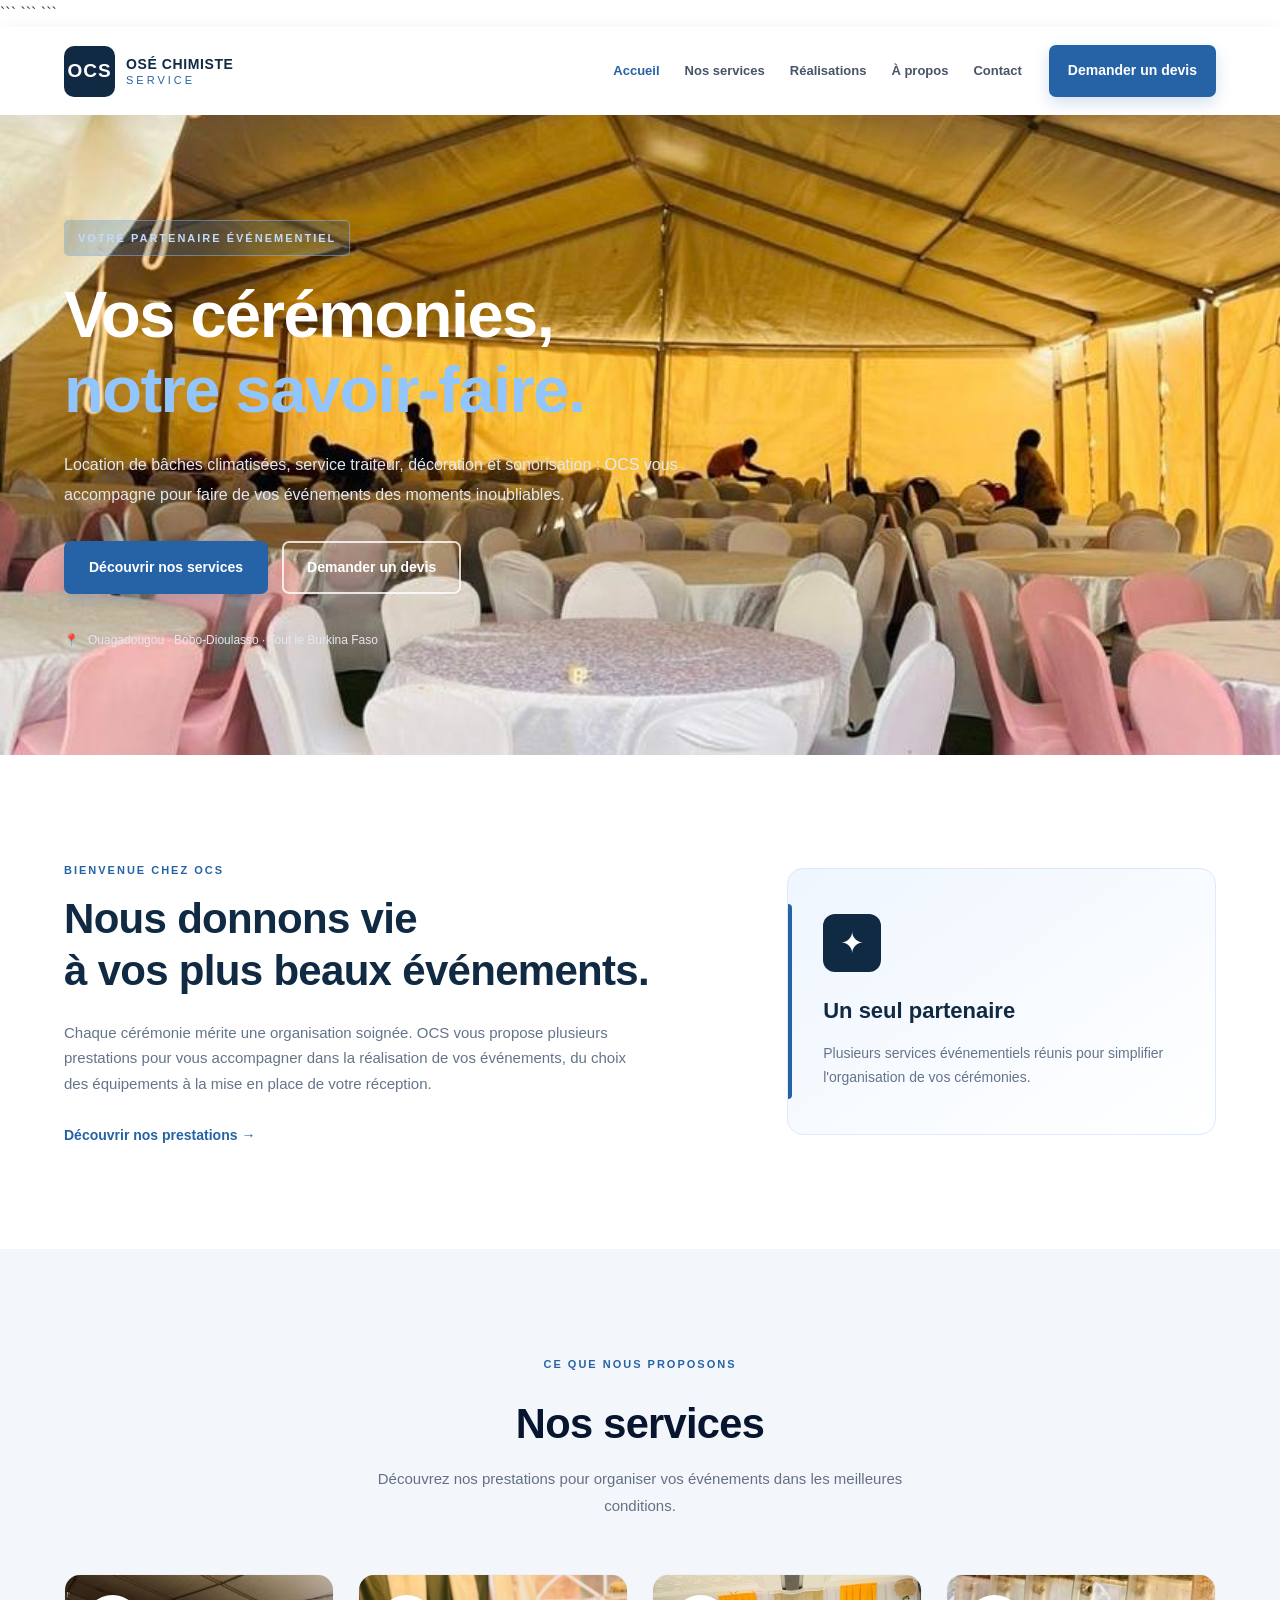
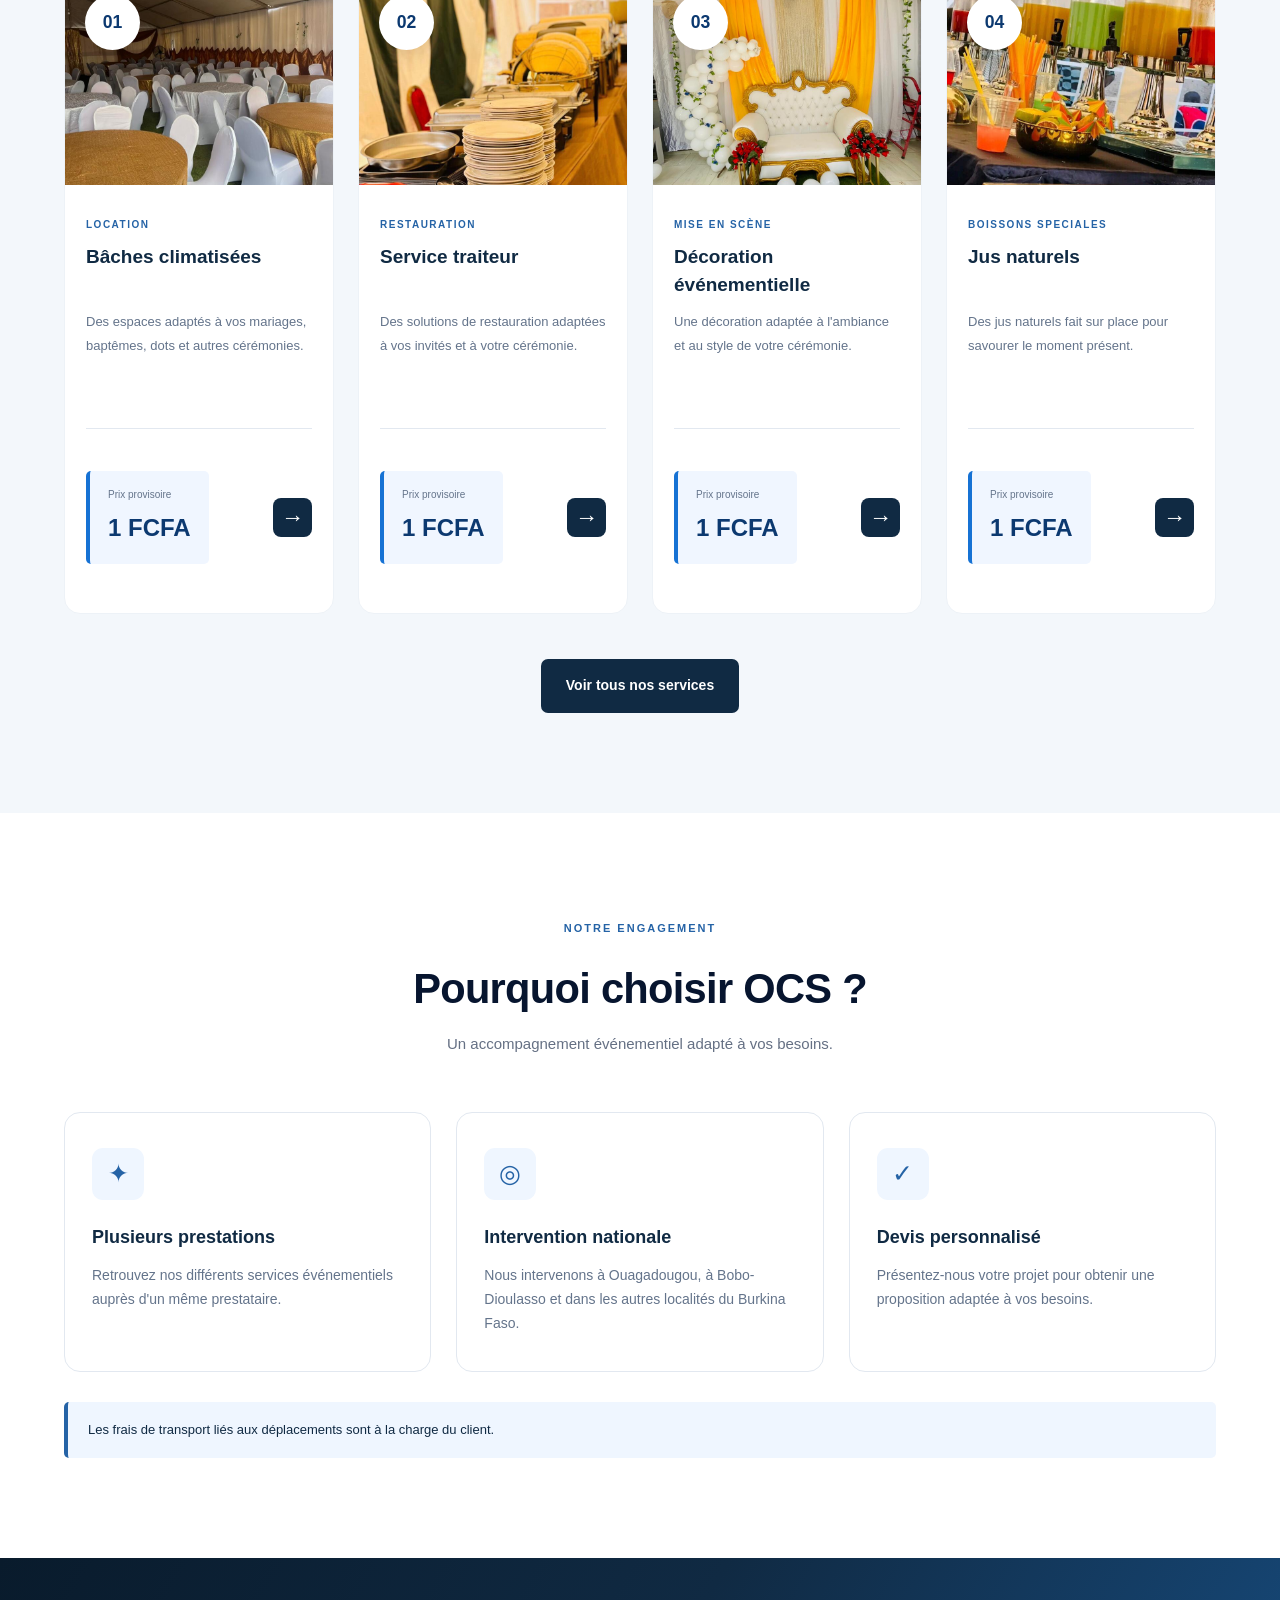
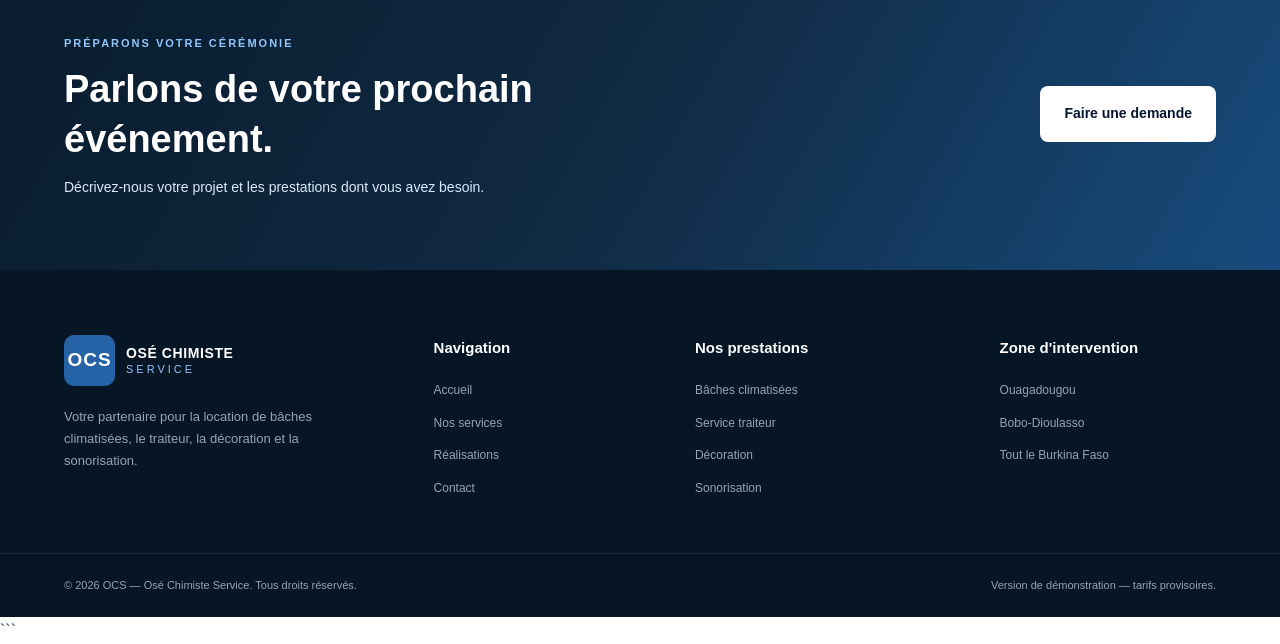
==== index.html @ c0b8d578 "Add files via upload" ====
<!DOCTYPE html>

<html lang="fr">
<head>
    <meta charset="UTF-8">
    <meta name="viewport" content="width=device-width, initial-scale=1.0">

```
<title>OCS | Osé Chimiste Service</title>

<meta name="description" content="OCS vous accompagne dans l'organisation de vos cérémonies : bâches climatisées, traiteur, décoration et sonorisation partout au Burkina Faso.">

<link rel="stylesheet" href="style.css">
```

</head>

<body>

```
<!-- EN-TÊTE DU SITE -->
<header class="header">

    <div class="container navbar">

        <a href="index.html" class="logo">
            <span class="logo-icon">OCS</span>

            <span class="logo-text">
                <strong>OSÉ CHIMISTE</strong>
                <small>SERVICE</small>
            </span>
        </a>

        <button class="menu-toggle"
                id="menu-toggle"
                aria-label="Ouvrir le menu"
                aria-expanded="false">
            ☰
        </button>

        <nav class="navigation" id="navigation">
            <a href="index.html" class="active">Accueil</a>
            <a href="services.html">Nos services</a>
            <a href="realisations.html">Réalisations</a>
            <a href="#apropos">À propos</a>
            <a href="contact.html">Contact</a>

            <a href="contact.html" class="btn btn-primary nav-cta">
                Demander un devis
            </a>
        </nav>

    </div>

</header>


<!-- BANNIÈRE PRINCIPALE -->
<main>

    <section class="hero">

        <div class="hero-overlay"></div>

        <div class="container hero-content">

            <span class="hero-badge">
                VOTRE PARTENAIRE ÉVÉNEMENTIEL
            </span>

            <h1>
                Vos cérémonies,<br>
                <span>notre savoir-faire.</span>
            </h1>

            <p>
                Location de bâches climatisées, service traiteur,
                décoration et sonorisation : OCS vous accompagne
                pour faire de vos événements des moments inoubliables.
            </p>

            <div class="hero-buttons">

                <a href="services.html" class="btn btn-primary">
                    Découvrir nos services
                </a>

                <a href="contact.html" class="btn btn-outline">
                    Demander un devis
                </a>

            </div>

            <div class="hero-location">
                <span>📍</span>
                Ouagadougou · Bobo-Dioulasso · Tout le Burkina Faso
            </div>

        </div>

    </section>


    <!-- PRÉSENTATION RAPIDE -->
    <section class="intro section-padding">

        <div class="container intro-grid">

            <div class="intro-text">

                <span class="section-label">BIENVENUE CHEZ OCS</span>

                <h2>
                    Nous donnons vie<br>
                    à vos plus beaux événements.
                </h2>

                <p>
                    Chaque cérémonie mérite une organisation soignée.
                    OCS vous propose plusieurs prestations pour vous
                    accompagner dans la réalisation de vos événements,
                    du choix des équipements à la mise en place de
                    votre réception.
                </p>

                <a href="#services" class="text-link">
                    Découvrir nos prestations →
                </a>

            </div>

            <div class="intro-card">

                <div class="intro-card-icon">✦</div>

                <h3>Un seul partenaire</h3>

                <p>
                    Plusieurs services événementiels réunis pour
                    simplifier l'organisation de vos cérémonies.
                </p>

            </div>

        </div>

    </section>


    <!-- NOS SERVICES -->
    <section class="services section-padding" id="services">

        <div class="container">

            <div class="section-heading">

                <span class="section-label">CE QUE NOUS PROPOSONS</span>

                <h2>Nos services</h2>

                <p>
                    Découvrez nos prestations pour organiser
                    vos événements dans les meilleures conditions.
                </p>

            </div>


            <div class="services-grid">


                <!-- SERVICE 1 -->
                <article class="service-card">

                    <div class="service-image tent-image">
                        <span class="service-number">01</span>
                    </div>

                    <div class="service-content">

                        <span class="service-category">
                            LOCATION
                        </span>

                        <h3>Bâches climatisées</h3>

                        <p>
                            Des espaces adaptés à vos mariages,
                            baptêmes, dots et autres cérémonies.
                        </p>

                        <div class="service-bottom">

                            <div class="service-price">
                                <small>Prix provisoire</small>
                                <strong>1 FCFA</strong>
                            </div>

                            <a href="contact.html?service=baches"
                               class="service-link"
                               aria-label="Demander un devis pour les bâches">
                                →
                            </a>

                        </div>

                    </div>

                </article>


                <!-- SERVICE 2 -->
                <article class="service-card">

                    <div class="service-image catering-image">
                        <span class="service-number">02</span>
                    </div>

                    <div class="service-content">

                        <span class="service-category">
                            RESTAURATION
                        </span>

                        <h3>Service traiteur</h3>

                        <p>
                            Des solutions de restauration adaptées
                            à vos invités et à votre cérémonie.
                        </p>

                        <div class="service-bottom">

                            <div class="service-price">
                                <small>Prix provisoire</small>
                                <strong>1 FCFA</strong>
                            </div>

                            <a href="contact.html?service=traiteur"
                               class="service-link"
                               aria-label="Demander un devis pour le traiteur">
                                →
                            </a>

                        </div>

                    </div>

                </article>


                <!-- SERVICE 3 -->
                <article class="service-card">

                    <div class="service-image decoration-image">
                        <span class="service-number">03</span>
                    </div>

                    <div class="service-content">

                        <span class="service-category">
                            MISE EN SCÈNE
                        </span>

                        <h3>Décoration événementielle</h3>

                        <p>
                            Une décoration adaptée à l'ambiance
                            et au style de votre cérémonie.
                        </p>

                        <div class="service-bottom">

                            <div class="service-price">
                                <small>Prix provisoire</small>
                                <strong>1 FCFA</strong>
                            </div>

                            <a href="contact.html?service=decoration"
                               class="service-link"
                               aria-label="Demander un devis pour la décoration">
                                →
                            </a>

                        </div>

                    </div>

                </article>


                <!-- SERVICE 4 -->
                <article class="service-card">

                    <div class="service-image sound-image">
                        <span class="service-number">04</span>
                    </div>

                    <div class="service-content">

                        <span class="service-category">
                            BOISSONS SPECIALES
                        </span>

                        <h3>Jus naturels</h3>

                        <p>
                            Des jus naturels fait sur place pour savourer le moment présent.
                         
						 </p>

                        <div class="service-bottom">

                            <div class="service-price">
                                <small>Prix provisoire</small>
                                <strong>1 FCFA</strong>
                            </div>

                            <a href="contact.html?service=sonorisation"
                               class="service-link"
                               aria-label="Demander un devis pour la sonorisation">
                                →
                            </a>

                        </div>

                    </div>

                </article>

            </div>


            <div class="services-footer">

                <a href="services.html" class="btn btn-dark">
                    Voir tous nos services
                </a>

            </div>

        </div>

    </section>


    <!-- POURQUOI CHOISIR OCS -->
    <section class="advantages section-padding" id="apropos">

        <div class="container">

            <div class="section-heading">

                <span class="section-label">NOTRE ENGAGEMENT</span>

                <h2>Pourquoi choisir OCS ?</h2>

                <p>
                    Un accompagnement événementiel adapté à vos besoins.
                </p>

            </div>


            <div class="advantages-grid">

                <article class="advantage-card">

                    <div class="advantage-icon">✦</div>

                    <h3>Plusieurs prestations</h3>

                    <p>
                        Retrouvez nos différents services
                        événementiels auprès d'un même prestataire.
                    </p>

                </article>


                <article class="advantage-card">

                    <div class="advantage-icon">◎</div>

                    <h3>Intervention nationale</h3>

                    <p>
                        Nous intervenons à Ouagadougou,
                        à Bobo-Dioulasso et dans les autres
                        localités du Burkina Faso.
                    </p>

                </article>


                <article class="advantage-card">

                    <div class="advantage-icon">✓</div>

                    <h3>Devis personnalisé</h3>

                    <p>
                        Présentez-nous votre projet pour obtenir
                        une proposition adaptée à vos besoins.
                    </p>

                </article>

            </div>

            <p class="transport-notice">
                Les frais de transport liés aux déplacements
                sont à la charge du client.
            </p>

        </div>

    </section>


    <!-- APPEL À L'ACTION -->
    <section class="cta-section">

        <div class="container cta-content">

            <div>

                <span class="section-label">
                    PRÉPARONS VOTRE CÉRÉMONIE
                </span>

                <h2>Parlons de votre prochain événement.</h2>

                <p>
                    Décrivez-nous votre projet et les prestations
                    dont vous avez besoin.
                </p>

            </div>

            <a href="contact.html" class="btn btn-light">
                Faire une demande
            </a>

        </div>

    </section>

</main>


<!-- PIED DE PAGE -->
<footer class="footer">

    <div class="container footer-grid">

        <div class="footer-brand">

            <a href="index.html" class="logo footer-logo">

                <span class="logo-icon">OCS</span>

                <span class="logo-text">
                    <strong>OSÉ CHIMISTE</strong>
                    <small>SERVICE</small>
                </span>

            </a>

            <p>
                Votre partenaire pour la location de bâches
                climatisées, le traiteur, la décoration
                et la sonorisation.
            </p>

        </div>


        <div class="footer-column">

            <h3>Navigation</h3>

            <a href="index.html">Accueil</a>
            <a href="services.html">Nos services</a>
            <a href="realisations.html">Réalisations</a>
            <a href="contact.html">Contact</a>

        </div>


        <div class="footer-column">

            <h3>Nos prestations</h3>

            <a href="contact.html?service=baches">
                Bâches climatisées
            </a>

            <a href="contact.html?service=traiteur">
                Service traiteur
            </a>

            <a href="contact.html?service=decoration">
                Décoration
            </a>

            <a href="contact.html?service=sonorisation">
                Sonorisation
            </a>

        </div>


        <div class="footer-column">

            <h3>Zone d'intervention</h3>

            <p>Ouagadougou</p>
            <p>Bobo-Dioulasso</p>
            <p>Tout le Burkina Faso</p>

        </div>

    </div>


    <div class="footer-bottom">

        <div class="container">

            <p>
                © <span id="current-year">2026</span>
                OCS — Osé Chimiste Service.
                Tous droits réservés.
            </p>

            <p class="demo-notice">
                Version de démonstration — tarifs provisoires.
            </p>

        </div>

    </div>

</footer>


<script src="script.js"></script>
```

</body>
</html>
---- style.css ----
/* =========================================
OCS - OSÉ CHIMISTE SERVICE
Feuille de style principale
========================================= */

/* 1. VARIABLES ET RÉGLAGES GÉNÉRAUX */

:root {
--primary: #102a43;
--primary-dark: #091b2c;
--secondary: #2563a6;
--accent: #60a5fa;
--light: #f3f7fb;
--white: #ffffff;
--text: #334155;
--muted: #64748b;
--border: #e2e8f0;

```
--shadow: 0 10px 30px rgba(15, 42, 67, 0.08);
--shadow-hover: 0 18px 40px rgba(15, 42, 67, 0.15);

--radius: 16px;
--transition: 0.3s ease;
```

}

* {
  margin: 0;
  padding: 0;
  box-sizing: border-box;
  }

html {
scroll-behavior: smooth;
scroll-padding-top: 100px;
}

body {
font-family: Arial, Helvetica, sans-serif;
color: var(--text);
background-color: var(--white);
line-height: 1.7;
overflow-x: hidden;
}

img {
max-width: 100%;
display: block;
}

a {
text-decoration: none;
color: inherit;
}

button,
input,
textarea,
select {
font: inherit;
}

button,
a {
-webkit-tap-highlight-color: transparent;
}

.container {
width: min(1180px, 90%);
margin: 0 auto;
}

.section-padding {
padding: 100px 0;
}

/* 2. BOUTONS */

.btn {
display: inline-flex;
align-items: center;
justify-content: center;
gap: 8px;
padding: 13px 23px;
border-radius: 7px;
font-size: 14px;
font-weight: 700;
text-align: center;
border: 2px solid transparent;
cursor: pointer;
transition:
background-color var(--transition),
color var(--transition),
transform var(--transition),
box-shadow var(--transition);
}

.btn:hover {
transform: translateY(-2px);
}

.btn-primary {
background: var(--secondary);
color: var(--white);
box-shadow: 0 6px 16px rgba(37, 99, 166, 0.2);
}

.btn-primary:hover {
background: #1d4f86;
box-shadow: 0 10px 24px rgba(37, 99, 166, 0.3);
}

.btn-outline {
border-color: rgba(255, 255, 255, 0.8);
color: var(--white);
background: rgba(255, 255, 255, 0.04);
}

.btn-outline:hover {
background: var(--white);
color: var(--primary);
}

.btn-dark {
background: var(--primary);
color: var(--white);
}

.btn-dark:hover {
background: var(--secondary);
}

.btn-light {
background: var(--white);
color: var(--primary);
}

.btn-light:hover {
background: #eaf3ff;
}

/* 3. EN-TÊTE ET NAVIGATION */

.header {
background: var(--white);
position: sticky;
top: 0;
z-index: 1000;
box-shadow: 0 3px 18px rgba(15, 42, 67, 0.06);
}

.navbar {
min-height: 88px;
display: flex;
align-items: center;
justify-content: space-between;
gap: 25px;
}

.logo {
display: inline-flex;
align-items: center;
gap: 11px;
flex-shrink: 0;
}

.logo-icon {
width: 51px;
height: 51px;
display: flex;
align-items: center;
justify-content: center;
background: var(--primary);
color: var(--white);
border-radius: 10px;
font-size: 19px;
font-weight: 800;
letter-spacing: 1px;
}

.logo-text {
display: flex;
flex-direction: column;
line-height: 1.3;
}

.logo-text strong {
color: var(--primary);
font-size: 14px;
letter-spacing: 0.6px;
}

.logo-text small {
color: var(--secondary);
font-size: 11px;
letter-spacing: 3px;
}

.navigation {
display: flex;
align-items: center;
gap: 25px;
}

.navigation > a:not(.btn) {
color: #475569;
font-size: 13px;
font-weight: 600;
transition: color var(--transition);
}

.navigation > a:not(.btn):hover,
.navigation > a.active {
color: var(--secondary);
}

.navigation .nav-cta {
margin-left: 2px;
padding: 12px 17px;
}

.menu-toggle {
display: none;
width: 44px;
height: 44px;
border: 1px solid var(--border);
border-radius: 8px;
background: var(--white);
color: var(--primary);
font-size: 25px;
cursor: pointer;
}

/* 4. BANNIÈRE PRINCIPALE */

.hero {
min-height: 640px;
position: relative;
display: flex;
align-items: center;

```
background-color: var(--primary);
background-image: url("hero.jpg");
background-size: cover;
background-position: center;
background-repeat: no-repeat;
color: var(--white);


}

.hero-overlay {
position: absolute;
inset: 0;

```
background:
    linear-gradient(
        90deg,
        rgba(5, 21, 37, 0.94) 0%,
        rgba(5, 21, 37, 0.78) 48%,
        rgba(5, 21, 37, 0.30) 100%
    );
```

}

.hero-content {
position: relative;
z-index: 1;
padding-top: 85px;
padding-bottom: 85px;
}

.hero-badge {
display: inline-block;
margin-bottom: 22px;
padding: 8px 13px;
border: 1px solid rgba(147, 197, 253, 0.45);
border-radius: 5px;
background: rgba(37, 99, 166, 0.22);
color: #bfdbfe;
font-size: 11px;
font-weight: 700;
letter-spacing: 2px;
}

.hero h1 {
max-width: 750px;
margin-bottom: 22px;
font-size: clamp(38px, 5.2vw, 65px);
line-height: 1.15;
letter-spacing: -1.5px;
}

.hero h1 span {
color: #93c5fd;
}

.hero-content > p {
max-width: 620px;
margin-bottom: 30px;
color: #e2e8f0;
font-size: 16px;
line-height: 1.9;
}

.hero-buttons {
display: flex;
flex-wrap: wrap;
gap: 14px;
}

.hero-location {
display: flex;
align-items: center;
gap: 9px;
margin-top: 36px;
color: #e2e8f0;
font-size: 12px;
}

/* 5. TITRES DES SECTIONS */

.section-label {
display: inline-block;
margin-bottom: 13px;
color: var(--secondary);
font-size: 11px;
font-weight: 800;
letter-spacing: 2px;
}

.section-heading {
max-width: 680px;
margin: 0 auto 48px;
text-align: center;
}

.section-heading h2,
.intro-text h2 {
color: var(--primary);
font-size: clamp(29px, 4vw, 42px);
line-height: 1.25;
letter-spacing: -0.7px;
}

.section-heading > p {
max-width: 570px;
margin: 15px auto 0;
color: var(--muted);
font-size: 15px;
}

/* 6. SECTION DE PRÉSENTATION */

.intro {
background: var(--white);
}

.intro-grid {
display: grid;
grid-template-columns: 1.2fr 0.8fr;
align-items: center;
gap: 80px;
}

.intro-text h2 {
margin-bottom: 22px;
}

.intro-text > p {
max-width: 580px;
margin-bottom: 25px;
color: var(--muted);
font-size: 15px;
}

.text-link {
color: var(--secondary);
font-weight: 700;
font-size: 14px;
transition: color var(--transition);
}

.text-link:hover {
color: var(--primary);
}

.intro-card {
position: relative;
padding: 45px 35px;
border: 1px solid #dbeafe;
border-radius: var(--radius);
background: linear-gradient(145deg, #eff6ff, #ffffff);
box-shadow: var(--shadow);
}

.intro-card::before {
content: "";
position: absolute;
left: 0;
top: 35px;
bottom: 35px;
width: 4px;
border-radius: 0 5px 5px 0;
background: var(--secondary);
}

.intro-card-icon {
width: 58px;
height: 58px;
display: flex;
align-items: center;
justify-content: center;
margin-bottom: 20px;
border-radius: 12px;
background: var(--primary);
color: var(--white);
font-size: 29px;
}

.intro-card h3 {
margin-bottom: 12px;
color: var(--primary);
font-size: 22px;
}

.intro-card p {
color: var(--muted);
font-size: 14px;
}

/* 7. SECTION DES SERVICES */

.services {
background: var(--light);
}

.services-grid {
display: grid;
grid-template-columns: repeat(4, minmax(0, 1fr));
gap: 24px;
}

.service-card {
overflow: hidden;
border: 1px solid #edf2f7;
border-radius: var(--radius);
background: var(--white);
box-shadow: var(--shadow);
transition:
transform var(--transition),
box-shadow var(--transition);
}

.service-card:hover {
transform: translateY(-7px);
box-shadow: var(--shadow-hover);
}

.service-image {
height: 210px;
position: relative;
background-color: #dbeafe;
background-size: cover;
background-position: center;
background-repeat: no-repeat;
}

.tent-image {
background-image: url("baches.jpg");
}

.catering-image {
background-image: url("traiteur.jpg");
}

.decoration-image {
background-image: url("decoration.jpg");
}

.sound-image {
background-image: url("sonorisation.jpg");
}

.service-number {
position: absolute;
top: 15px;
left: 15px;
width: 38px;
height: 38px;
display: flex;
align-items: center;
justify-content: center;
border: 1px solid rgba(255, 255, 255, 0.4);
border-radius: 8px;
background: rgba(16, 42, 67, 0.88);
color: var(--white);
font-size: 12px;
font-weight: 800;
}

.service-content {
padding: 24px 21px;
}

.service-category {
display: inline-block;
margin-bottom: 10px;
color: var(--secondary);
font-size: 10px;
font-weight: 800;
letter-spacing: 1.5px;
}

.service-content h3 {
min-height: 55px;
margin-bottom: 12px;
color: var(--primary);
font-size: 19px;
line-height: 1.45;
}

.service-content > p {
min-height: 96px;
margin-bottom: 22px;
color: var(--muted);
font-size: 13px;
line-height: 1.8;
}

.service-bottom {
display: flex;
align-items: center;
justify-content: space-between;
gap: 10px;
padding-top: 17px;
border-top: 1px solid var(--border);
}

.service-price {
display: flex;
flex-direction: column;
gap: 2px;
}

.service-price small {
color: var(--muted);
font-size: 10px;
}

.service-price strong {
color: var(--secondary);
font-size: 19px;
}

.service-link {
width: 39px;
height: 39px;
display: flex;
align-items: center;
justify-content: center;
border-radius: 8px;
background: var(--primary);
color: var(--white);
font-size: 23px;
transition:
background-color var(--transition),
transform var(--transition);
}

.service-link:hover {
background: var(--secondary);
transform: translateX(3px);
}

.services-footer {
display: flex;
justify-content: center;
margin-top: 45px;
}

/* 8. AVANTAGES OCS */

.advantages {
background: var(--white);
}

.advantages-grid {
display: grid;
grid-template-columns: repeat(3, minmax(0, 1fr));
gap: 25px;
}

.advantage-card {
padding: 35px 27px;
border: 1px solid var(--border);
border-radius: var(--radius);
background: var(--white);
transition:
border-color var(--transition),
box-shadow var(--transition),
transform var(--transition);
}

.advantage-card:hover {
transform: translateY(-5px);
border-color: #bfdbfe;
box-shadow: var(--shadow);
}

.advantage-icon {
width: 52px;
height: 52px;
display: flex;
align-items: center;
justify-content: center;
margin-bottom: 22px;
border-radius: 11px;
background: #eff6ff;
color: var(--secondary);
font-size: 25px;
}

.advantage-card h3 {
margin-bottom: 12px;
color: var(--primary);
font-size: 18px;
}

.advantage-card p {
color: var(--muted);
font-size: 14px;
}

.transport-notice {
margin-top: 30px;
padding: 17px 20px;
border-left: 4px solid var(--secondary);
border-radius: 5px;
background: #eff6ff;
color: var(--primary);
font-size: 13px;
}

/* 9. APPEL À L'ACTION */

.cta-section {
padding: 70px 0;
background:
linear-gradient(
120deg,
var(--primary-dark),
var(--primary),
#174b7d
);
color: var(--white);
}

.cta-content {
display: flex;
align-items: center;
justify-content: space-between;
gap: 40px;
}

.cta-content .section-label {
color: #93c5fd;
}

.cta-content h2 {
max-width: 650px;
margin-bottom: 12px;
font-size: clamp(27px, 4vw, 38px);
line-height: 1.3;
}

.cta-content p {
max-width: 600px;
color: #dbeafe;
font-size: 14px;
}

/* 10. PIED DE PAGE */

.footer {
background: #071625;
color: #cbd5e1;
}

.footer-grid {
display: grid;
grid-template-columns: 1.5fr 1fr 1.2fr 1fr;
gap: 45px;
padding-top: 65px;
padding-bottom: 55px;
}

.footer-logo .logo-icon {
background: var(--secondary);
}

.footer-logo .logo-text strong {
color: var(--white);
}

.footer-logo .logo-text small {
color: #93c5fd;
}

.footer-brand > p {
max-width: 300px;
margin-top: 20px;
color: #94a3b8;
font-size: 13px;
}

.footer-column {
display: flex;
flex-direction: column;
align-items: flex-start;
gap: 12px;
}

.footer-column h3 {
margin-bottom: 8px;
color: var(--white);
font-size: 15px;
}

.footer-column a,
.footer-column p {
color: #94a3b8;
font-size: 12px;
transition: color var(--transition);
}

.footer-column a:hover {
color: #93c5fd;
}

.footer-bottom {
padding: 22px 0;
border-top: 1px solid rgba(255, 255, 255, 0.09);
}

.footer-bottom .container {
display: flex;
align-items: center;
justify-content: space-between;
gap: 20px;
}

.footer-bottom p {
color: #94a3b8;
font-size: 11px;
}

.demo-notice {
text-align: right;
}

/* 11. TABLETTES */

@media (max-width: 1050px) {

```
.navigation {
    gap: 14px;
}

.navigation > a:not(.btn) {
    font-size: 12px;
}

.navigation .nav-cta {
    padding: 11px 12px;
}

.services-grid {
    grid-template-columns: repeat(2, minmax(0, 1fr));
    gap: 25px;
}

.service-image {
    height: 250px;
}

.service-content h3 {
    min-height: auto;
}

.service-content > p {
    min-height: auto;
}

.intro-grid {
    gap: 45px;
}

.footer-grid {
    grid-template-columns: repeat(2, minmax(0, 1fr));
}
```

}

/* 12. TÉLÉPHONES */

@media (max-width: 760px) {

```
.container {
    width: 90%;
}

.section-padding {
    padding: 70px 0;
}

.navbar {
    min-height: 76px;
}

.logo-icon {
    width: 45px;
    height: 45px;
    font-size: 17px;
}

.logo-text strong {
    font-size: 12px;
}

.logo-text small {
    font-size: 10px;
}

.menu-toggle {
    display: flex;
    align-items: center;
    justify-content: center;
}

.navigation {
    position: absolute;
    top: 100%;
    left: 0;
    right: 0;

    display: none;
    flex-direction: column;
    align-items: stretch;
    gap: 0;

    padding: 12px 5% 22px;
    border-top: 1px solid var(--border);
    background: var(--white);
    box-shadow: 0 15px 25px rgba(15, 42, 67, 0.09);
}

.navigation.open {
    display: flex;
}

.navigation > a:not(.btn) {
    padding: 13px 5px;
    border-bottom: 1px solid #f1f5f9;
    font-size: 14px;
}

.navigation .nav-cta {
    margin-top: 15px;
    margin-left: 0;
}

.hero {
    min-height: 580px;
    background-position: center;
}

.hero-overlay {
    background: rgba(5, 21, 37, 0.78);
}

.hero-content {
    padding-top: 75px;
    padding-bottom: 65px;
}

.hero-badge {
    font-size: 9px;
    letter-spacing: 1.4px;
}

.hero h1 {
    font-size: clamp(36px, 10vw, 48px);
    letter-spacing: -1px;
}

.hero-content > p {
    font-size: 14px;
}

.hero-buttons {
    flex-direction: column;
    align-items: stretch;
}

.hero-buttons .btn {
    width: 100%;
}

.hero-location {
    align-items: flex-start;
    font-size: 11px;
}

.intro-grid {
    grid-template-columns: 1fr;
    gap: 35px;
}

.intro-text h2 {
    font-size: 31px;
}

.intro-card {
    padding: 35px 28px;
}

.section-heading {
    margin-bottom: 35px;
}

.section-heading h2 {
    font-size: 31px;
}

.section-heading > p {
    font-size: 14px;
}

.services-grid {
    grid-template-columns: 1fr;
    gap: 23px;
}

.service-image {
    height: 240px;
}

.service-content {
    padding: 24px;
}

.service-content h3 {
    font-size: 20px;
}

.service-content > p {
    margin-bottom: 20px;
    font-size: 14px;
}

.advantages-grid {
    grid-template-columns: 1fr;
    gap: 18px;
}

.advantage-card {
    padding: 28px 24px;
}

.cta-section {
    padding: 60px 0;
}

.cta-content {
    align-items: flex-start;
    flex-direction: column;
    gap: 25px;
}

.cta-content h2 {
    font-size: 30px;
}

.cta-content .btn {
    width: 100%;
}

.footer-grid {
    grid-template-columns: 1fr;
    gap: 35px;
    padding-top: 50px;
    padding-bottom: 40px;
}

.footer-bottom .container {
    align-items: flex-start;
    flex-direction: column;
    gap: 10px;
}

.demo-notice {
    text-align: left;
}
```

}

/* 13. PETITS TÉLÉPHONES */

@media (max-width: 380px) {

```
.logo {
    gap: 8px;
}

.logo-icon {
    width: 40px;
    height: 40px;
    font-size: 15px;
}

.logo-text strong {
    font-size: 10px;
}

.logo-text small {
    font-size: 9px;
    letter-spacing: 2px;
}

.hero h1 {
    font-size: 34px;
}

.service-image {
    height: 205px;
}
```

}
/* ==========================================
   PAGE SERVICES
========================================== */

.page-banner {
    padding: 90px 20px;
    background: linear-gradient(135deg, #07152f, #123d75);
    color: #ffffff;
    text-align: center;
}

.page-banner .container {
    max-width: 900px;
    margin: 0 auto;
}

.page-banner h1 {
    max-width: 800px;
    margin: 15px auto;
    font-size: clamp(2rem, 5vw, 3.5rem);
    line-height: 1.15;
}

.page-banner p:not(.section-label) {
    max-width: 700px;
    margin: 0 auto 25px;
    line-height: 1.8;
    color: #e0e8f5;
}

.page-banner .section-label {
    color: #79b5ff;
}

.services-detail {
    background: #ffffff;
}

.services-detail > .container {
    max-width: 1150px;
}

.section-heading {
    max-width: 750px;
    margin: 0 auto 55px;
    text-align: center;
}

.section-heading h2 {
    margin: 12px 0;
    font-size: clamp(1.8rem, 4vw, 2.6rem);
    color: #07152f;
}

.section-heading > p:last-child {
    color: #657084;
    line-height: 1.8;
}

.service-detail-card {
    display: grid;
    grid-template-columns: 1fr 1fr;
    align-items: stretch;
    margin-bottom: 45px;
    overflow: hidden;
    border: 1px solid #e5eaf1;
    border-radius: 18px;
    background: #ffffff;
    box-shadow: 0 12px 35px rgba(7, 21, 47, 0.07);
}

.service-detail-card.reverse .service-detail-image {
    order: 2;
}

.service-detail-card.reverse .service-detail-content {
    order: 1;
}

.service-detail-image {
    position: relative;
    min-height: 390px;
    background-color: #dce6f2;
    background-position: center;
    background-size: cover;
}

.service-image-baches {
    background-image: url("baches.jpg");
}

.service-image-traiteur {
    background-image: url("traiteur.jpg");
}

.service-image-decoration {
    background-image: url("decoration.jpg");
}

.service-image-sonorisation {
    background-image: url("sonorisation.jpg");
}

.service-number {
    position: absolute;
    top: 20px;
    left: 20px;
    display: inline-flex;
    align-items: center;
    justify-content: center;
    width: 55px;
    height: 55px;
    border-radius: 50%;
    background: #ffffff;
    color: #0c3970;
    font-size: 1.1rem;
    font-weight: 800;
    box-shadow: 0 5px 20px rgba(0, 0, 0, 0.12);
}

.service-detail-content {
    padding: 40px;
}

.service-detail-content h3 {
    margin: 10px 0 15px;
    color: #07152f;
    font-size: clamp(1.5rem, 3vw, 2rem);
    line-height: 1.3;
}

.service-detail-content > p:not(.section-label) {
    color: #657084;
    line-height: 1.8;
}

.service-features {
    display: grid;
    gap: 12px;
    margin: 25px 0;
    padding: 0;
    list-style: none;
}

.service-features li {
    position: relative;
    padding-left: 28px;
    color: #334155;
    line-height: 1.5;
}

.service-features li::before {
    content: "✓";
    position: absolute;
    left: 0;
    top: 0;
    color: #1672d4;
    font-weight: 800;
}

.service-price {
    display: flex;
    flex-direction: column;
    gap: 5px;
    margin: 25px 0;
    padding: 15px 18px;
    border-left: 4px solid #1672d4;
    border-radius: 5px;
    background: #f0f6ff;
}

.service-price span {
    color: #657084;
    font-size: 0.85rem;
}

.service-price strong {
    color: #0c3970;
    font-size: 1.5rem;
}

/* Zone d'intervention */

.service-area {
    padding: 65px 20px;
    background: #07152f;
    color: #ffffff;
}

.service-area-content {
    display: flex;
    align-items: center;
    justify-content: space-between;
    gap: 35px;
    max-width: 1150px;
    margin: 0 auto;
}

.service-area-content > div {
    max-width: 750px;
}

.service-area h2 {
    margin: 12px 0;
    font-size: clamp(1.7rem, 4vw, 2.4rem);
}

.service-area p {
    line-height: 1.8;
    color: #d5dfef;
}

.service-area .section-label {
    color: #79b5ff;
}

.transport-notice strong {
    color: #ffffff;
}

.btn-light {
    display: inline-block;
    flex-shrink: 0;
    padding: 14px 22px;
    border-radius: 8px;
    background: #ffffff;
    color: #07152f;
    font-weight: 700;
    text-decoration: none;
    transition: transform 0.2s ease, background 0.2s ease;
}

.btn-light:hover {
    transform: translateY(-2px);
    background: #e8f1ff;
}

/* Appel à l'action final */

.final-cta {
    max-width: 850px;
    margin: 0 auto;
    padding: 55px 30px;
    border-radius: 18px;
    background: #f0f6ff;
    text-align: center;
}

.final-cta h2 {
    margin: 12px 0;
    color: #07152f;
    font-size: clamp(1.8rem, 4vw, 2.5rem);
}

.final-cta > p:not(.section-label) {
    max-width: 650px;
    margin: 0 auto 25px;
    color: #657084;
    line-height: 1.8;
}

/* Adaptation aux tablettes et téléphones */

@media (max-width: 850px) {
    .service-detail-card {
        grid-template-columns: 1fr;
    }

    .service-detail-card.reverse .service-detail-image,
    .service-detail-card.reverse .service-detail-content {
        order: initial;
    }

    .service-detail-image {
        min-height: 300px;
    }

    .service-area-content {
        align-items: flex-start;
        flex-direction: column;
    }
}

@media (max-width: 500px) {
    .page-banner {
        padding: 65px 20px;
    }

    .service-detail-content {
        padding: 25px 20px;
    }

    .service-detail-image {
        min-height: 230px;
    }

    .final-cta {
        padding: 40px 20px;
    }

    .service-area {
        padding: 45px 20px;
    }
}
/* ==========================================
   PAGE RÉALISATIONS - PORTFOLIO
========================================== */

.portfolio-banner {
    background:
        linear-gradient(135deg, rgba(7, 21, 47, 0.96), rgba(18, 61, 117, 0.88)),
        url("../images/hero.jpg") center/cover no-repeat;
}

.portfolio-intro {
    padding-bottom: 15px;
}

.portfolio-section {
    padding: 25px 20px 80px;
    background: #ffffff;
}

.portfolio-section > .container {
    max-width: 1200px;
    margin: 0 auto;
}

/* Filtres */

.portfolio-filters {
    display: flex;
    justify-content: center;
    flex-wrap: wrap;
    gap: 12px;
    margin-bottom: 40px;
}

.portfolio-filter {
    padding: 11px 18px;
    border: 1px solid #dbe4f0;
    border-radius: 30px;
    background: #ffffff;
    color: #334155;
    font-family: inherit;
    font-size: 0.95rem;
    cursor: pointer;
    transition: background 0.2s ease,
                color 0.2s ease,
                border-color 0.2s ease;
}

.portfolio-filter:hover,
.portfolio-filter.active {
    border-color: #1672d4;
    background: #1672d4;
    color: #ffffff;
}

.portfolio-filter:focus-visible {
    outline: 3px solid #8cc5ff;
    outline-offset: 3px;
}

/* Grille */

.portfolio-grid {
    display: grid;
    grid-template-columns: repeat(3, minmax(0, 1fr));
    gap: 25px;
}

.portfolio-card {
    overflow: hidden;
    border: 1px solid #e5eaf1;
    border-radius: 16px;
    background: #ffffff;
    box-shadow: 0 8px 25px rgba(7, 21, 47, 0.06);
    transition: transform 0.25s ease,
                box-shadow 0.25s ease;
}

.portfolio-card:hover {
    transform: translateY(-5px);
    box-shadow: 0 15px 35px rgba(7, 21, 47, 0.12);
}

.portfolio-card[hidden] {
    display: none;
}

/* Images */

.portfolio-image {
    position: relative;
    min-height: 245px;
    background-color: #dce6f2;
    background-position: center;
    background-size: cover;
}

.portfolio-baches-1 {
    background-image: url("ok.jpg");
}

.portfolio-decoration-1 {
    background-image: url("decoration.jpg");
}

.portfolio-traiteur-1 {
    background-image: url("traiteur.jpg");
}

.portfolio-sonorisation-1 {
    background-image: url("sonorisation.jpg");
}

.portfolio-baches-2 {
    background-image: url("idg.jpg");
    background-position: left center;
}

.portfolio-decoration-2 {
    background-image: url("vu.jpg");
    background-position: right center;
}

.portfolio-category {
    position: absolute;
    bottom: 15px;
    left: 15px;
    padding: 8px 13px;
    border-radius: 30px;
    background: rgba(7, 21, 47, 0.9);
    color: #ffffff;
    font-size: 0.8rem;
    font-weight: 600;
}

/* Textes des cartes */

.portfolio-card-content {
    padding: 23px;
}

.portfolio-card-content h3 {
    margin: 0 0 12px;
    color: #07152f;
    font-size: 1.2rem;
}

.portfolio-card-content p {
    margin: 0 0 20px;
    color: #657084;
    font-size: 0.95rem;
    line-height: 1.8;
}

.portfolio-card-content a {
    display: inline-flex;
    align-items: center;
    gap: 8px;
    color: #1265bd;
    font-weight: 700;
    text-decoration: none;
}

.portfolio-card-content a:hover {
    color: #07152f;
}

.portfolio-card-content a span {
    transition: transform 0.2s ease;
}

.portfolio-card-content a:hover span {
    transform: translateX(4px);
}

/* Message d'information */

.portfolio-empty {
    margin: 35px 0;
    color: #657084;
    text-align: center;
}

.portfolio-note {
    max-width: 850px;
    margin: 40px auto 0;
    padding: 16px 20px;
    border-left: 4px solid #1672d4;
    border-radius: 5px;
    background: #f0f6ff;
    color: #46556b;
    font-size: 0.9rem;
    line-height: 1.8;
}

/* Adaptation tablette */

@media (max-width: 950px) {
    .portfolio-grid {
        grid-template-columns: repeat(2, minmax(0, 1fr));
        gap: 20px;
    }
}

/* Adaptation téléphone */

@media (max-width: 600px) {
    .portfolio-section {
        padding: 15px 16px 55px;
    }

    .portfolio-grid {
        grid-template-columns: 1fr;
    }

    .portfolio-image {
        min-height: 250px;
    }

    .portfolio-filters {
        gap: 9px;
        margin-bottom: 28px;
    }

    .portfolio-filter {
        padding: 10px 13px;
        font-size: 0.85rem;
    }

    .portfolio-card-content {
        padding: 20px;
    }

    .portfolio-note {
        margin-top: 28px;
        padding: 14px;
    }
}

@media (prefers-reduced-motion: reduce) {
    .portfolio-card,
    .portfolio-filter,
    .portfolio-card-content a span {
        transition: none;
    }
}
/* ==========================================
   PAGE CONTACT OCS
========================================== */

.contact-banner {
    background: linear-gradient(135deg, #07152f, #123d75);
}

.contact-section {
    background: #f5f8fc;
}

.contact-layout {
    display: grid;
    grid-template-columns: 0.8fr 1.2fr;
    align-items: start;
    gap: 40px;
    max-width: 1200px;
    margin: 0 auto;
}

/* INFORMATIONS DE CONTACT */

.contact-information {
    padding: 30px 0;
}

.contact-information h2 {
    margin: 12px 0 18px;
    color: #07152f;
    font-size: clamp(1.8rem, 4vw, 2.4rem);
    line-height: 1.25;
}

.contact-information > p:not(.section-label) {
    color: #657084;
    line-height: 1.8;
}

.contact-info-card {
    display: flex;
    align-items: flex-start;
    gap: 16px;
    margin-top: 25px;
    padding: 20px;
    border: 1px solid #e5eaf1;
    border-radius: 12px;
    background: #ffffff;
}

.contact-icon {
    display: flex;
    align-items: center;
    justify-content: center;
    flex-shrink: 0;
    width: 45px;
    height: 45px;
    border-radius: 10px;
    background: #eaf3ff;
    font-size: 1.35rem;
}

.contact-info-card h3 {
    margin: 0 0 8px;
    color: #07152f;
    font-size: 1.05rem;
}

.contact-info-card p {
    margin: 0;
    color: #657084;
    font-size: 0.95rem;
    line-height: 1.7;
}

.contact-warning {
    margin-top: 25px;
    padding: 20px;
    border-left: 4px solid #1672d4;
    border-radius: 6px;
    background: #eaf3ff;
}

.contact-warning strong {
    color: #0c3970;
}

.contact-warning p {
    margin-bottom: 0;
    color: #46556b;
    line-height: 1.7;
    font-size: 0.93rem;
}

/* CONTENEUR DU FORMULAIRE */

.contact-form-container {
    padding: 35px;
    border: 1px solid #e5eaf1;
    border-radius: 18px;
    background: #ffffff;
    box-shadow: 0 12px 35px rgba(7, 21, 47, 0.06);
}

.contact-form-heading {
    margin-bottom: 30px;
}

.contact-form-heading h2 {
    margin: 10px 0;
    color: #07152f;
    font-size: clamp(1.7rem, 3vw, 2.2rem);
}

.contact-form-heading p:last-child {
    color: #657084;
    font-size: 0.93rem;
    line-height: 1.7;
}

/* SECTIONS DU FORMULAIRE */

.form-fieldset {
    min-width: 0;
    margin: 0 0 30px;
    padding: 25px 0;
    border: 0;
    border-top: 1px solid #e5eaf1;
}

.form-fieldset legend {
    padding-right: 12px;
    color: #0c3970;
    font-size: 1.15rem;
    font-weight: 800;
}

.form-grid {
    display: grid;
    grid-template-columns: repeat(2, minmax(0, 1fr));
    gap: 20px;
    margin-top: 15px;
}

.form-group {
    display: flex;
    flex-direction: column;
    min-width: 0;
    gap: 8px;
}

.form-full {
    grid-column: 1 / -1;
}

.form-group label {
    color: #243247;
    font-size: 0.94rem;
    font-weight: 700;
}

.form-group input,
.form-group select,
.form-group textarea {
    width: 100%;
    min-width: 0;
    padding: 13px 14px;
    border: 1px solid #d6dfeb;
    border-radius: 8px;
    outline: none;
    background: #ffffff;
    color: #243247;
    font-family: inherit;
    font-size: 0.95rem;
    transition: border-color 0.2s ease,
                box-shadow 0.2s ease;
}

.form-group input:focus,
.form-group select:focus,
.form-group textarea:focus {
    border-color: #1672d4;
    box-shadow: 0 0 0 3px rgba(22, 114, 212, 0.12);
}

.form-group textarea {
    resize: vertical;
    line-height: 1.7;
}

.form-help {
    margin: 10px 0 20px;
    color: #657084;
    font-size: 0.92rem;
    line-height: 1.7;
}

/* CHOIX DES SERVICES */

.service-checkboxes {
    display: grid;
    grid-template-columns: repeat(2, minmax(0, 1fr));
    gap: 14px;
}

.service-checkbox {
    display: flex;
    align-items: flex-start;
    gap: 12px;
    min-width: 0;
    padding: 17px 14px;
    border: 1px solid #dfe6ef;
    border-radius: 10px;
    background: #ffffff;
    cursor: pointer;
    transition: border-color 0.2s ease,
                background 0.2s ease;
}

.service-checkbox:has(input:checked) {
    border-color: #1672d4;
    background: #f0f6ff;
}

.service-checkbox input {
    flex-shrink: 0;
    width: 18px;
    height: 18px;
    margin-top: 3px;
    accent-color: #1672d4;
    cursor: pointer;
}

.checkbox-content {
    display: flex;
    flex-direction: column;
    gap: 6px;
    min-width: 0;
}

.checkbox-content strong {
    color: #07152f;
    font-size: 0.92rem;
}

.checkbox-content small {
    color: #657084;
    line-height: 1.5;
}

.form-error {
    margin-top: 15px;
    color: #b42318;
    font-size: 0.92rem;
}

/* RÉCAPITULATIF */

.request-summary {
    margin-bottom: 25px;
    padding: 22px;
    border: 1px solid #d6e6fa;
    border-radius: 10px;
    background: #f0f6ff;
}

.request-summary h3 {
    margin: 0 0 12px;
    color: #0c3970;
    font-size: 1.1rem;
}

.request-summary p {
    margin: 8px 0 0;
    color: #46556b;
    font-size: 0.93rem;
    line-height: 1.7;
}

#selected-services-summary {
    font-weight: 700;
}

/* CONSENTEMENT */

.form-consent {
    margin: 20px 0;
}

.form-consent label {
    display: flex;
    align-items: flex-start;
    gap: 10px;
    color: #46556b;
    font-size: 0.9rem;
    line-height: 1.7;
    cursor: pointer;
}

.form-consent input {
    flex-shrink: 0;
    width: 18px;
    height: 18px;
    margin-top: 3px;
    accent-color: #1672d4;
}

/* BOUTON ET MESSAGES */

.contact-submit {
    width: 100%;
    justify-content: center;
    border: none;
    cursor: pointer;
    font-family: inherit;
    font-size: 1rem;
}

.form-privacy {
    margin: 15px 0 0;
    color: #657084;
    font-size: 0.83rem;
    line-height: 1.7;
    text-align: center;
}

.form-status {
    margin-top: 15px;
    color: #0c3970;
    font-size: 0.92rem;
    line-height: 1.7;
}

[hidden] {
    display: none !important;
}

/* TABLETTES */

@media (max-width: 950px) {
    .contact-layout {
        grid-template-columns: 1fr;
        gap: 25px;
    }

    .contact-information {
        padding: 0;
    }

    .contact-information > p:not(.section-label) {
        max-width: 700px;
    }

    .contact-form-container {
        width: 100%;
    }
}

/* TÉLÉPHONES */

@media (max-width: 600px) {
    .contact-form-container {
        padding: 25px 18px;
        border-radius: 12px;
    }

    .form-grid {
        grid-template-columns: 1fr;
        gap: 17px;
    }

    .form-full {
        grid-column: auto;
    }

    .service-checkboxes {
        grid-template-columns: 1fr;
    }

    .form-fieldset {
        padding: 20px 0;
    }

    .request-summary {
        padding: 18px;
    }
}

@media (prefers-reduced-motion: reduce) {
    .form-group input,
    .form-group select,
    .form-group textarea,
    .service-checkbox {
        transition: none;
    }
}
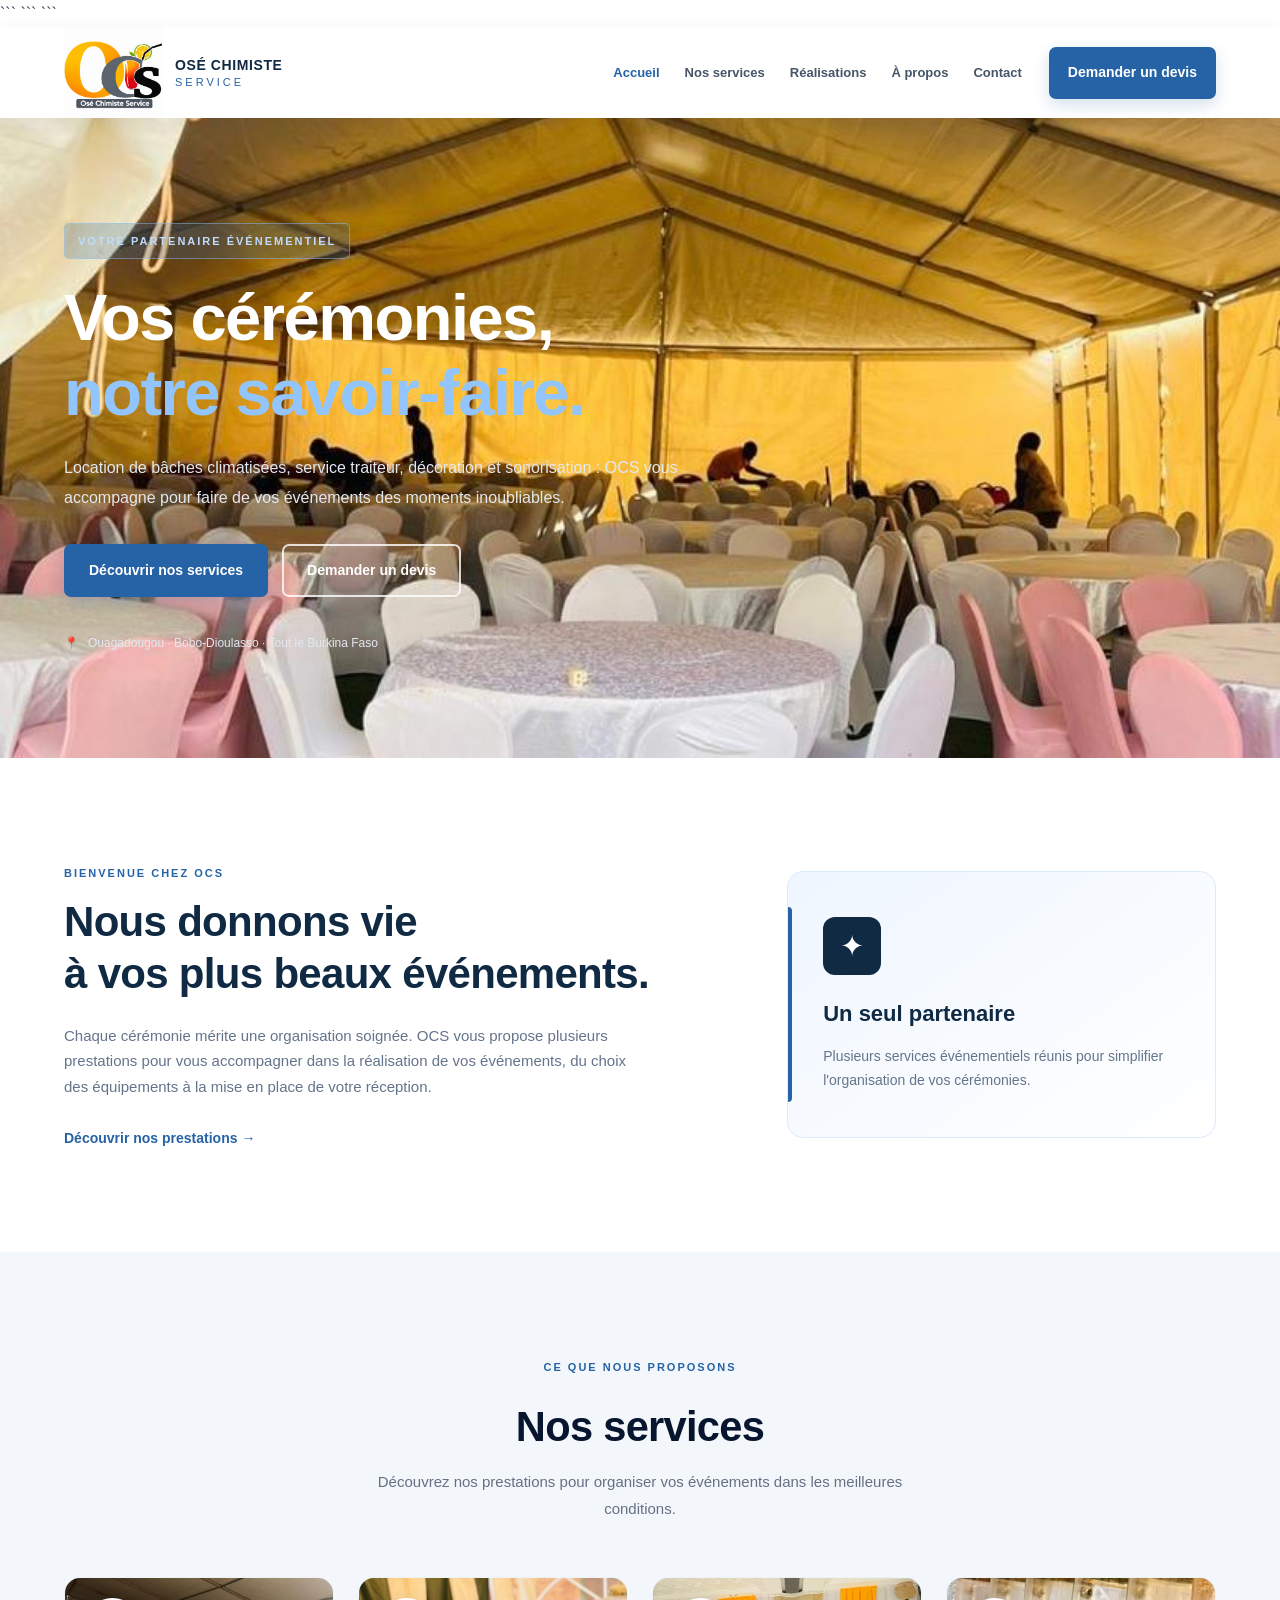
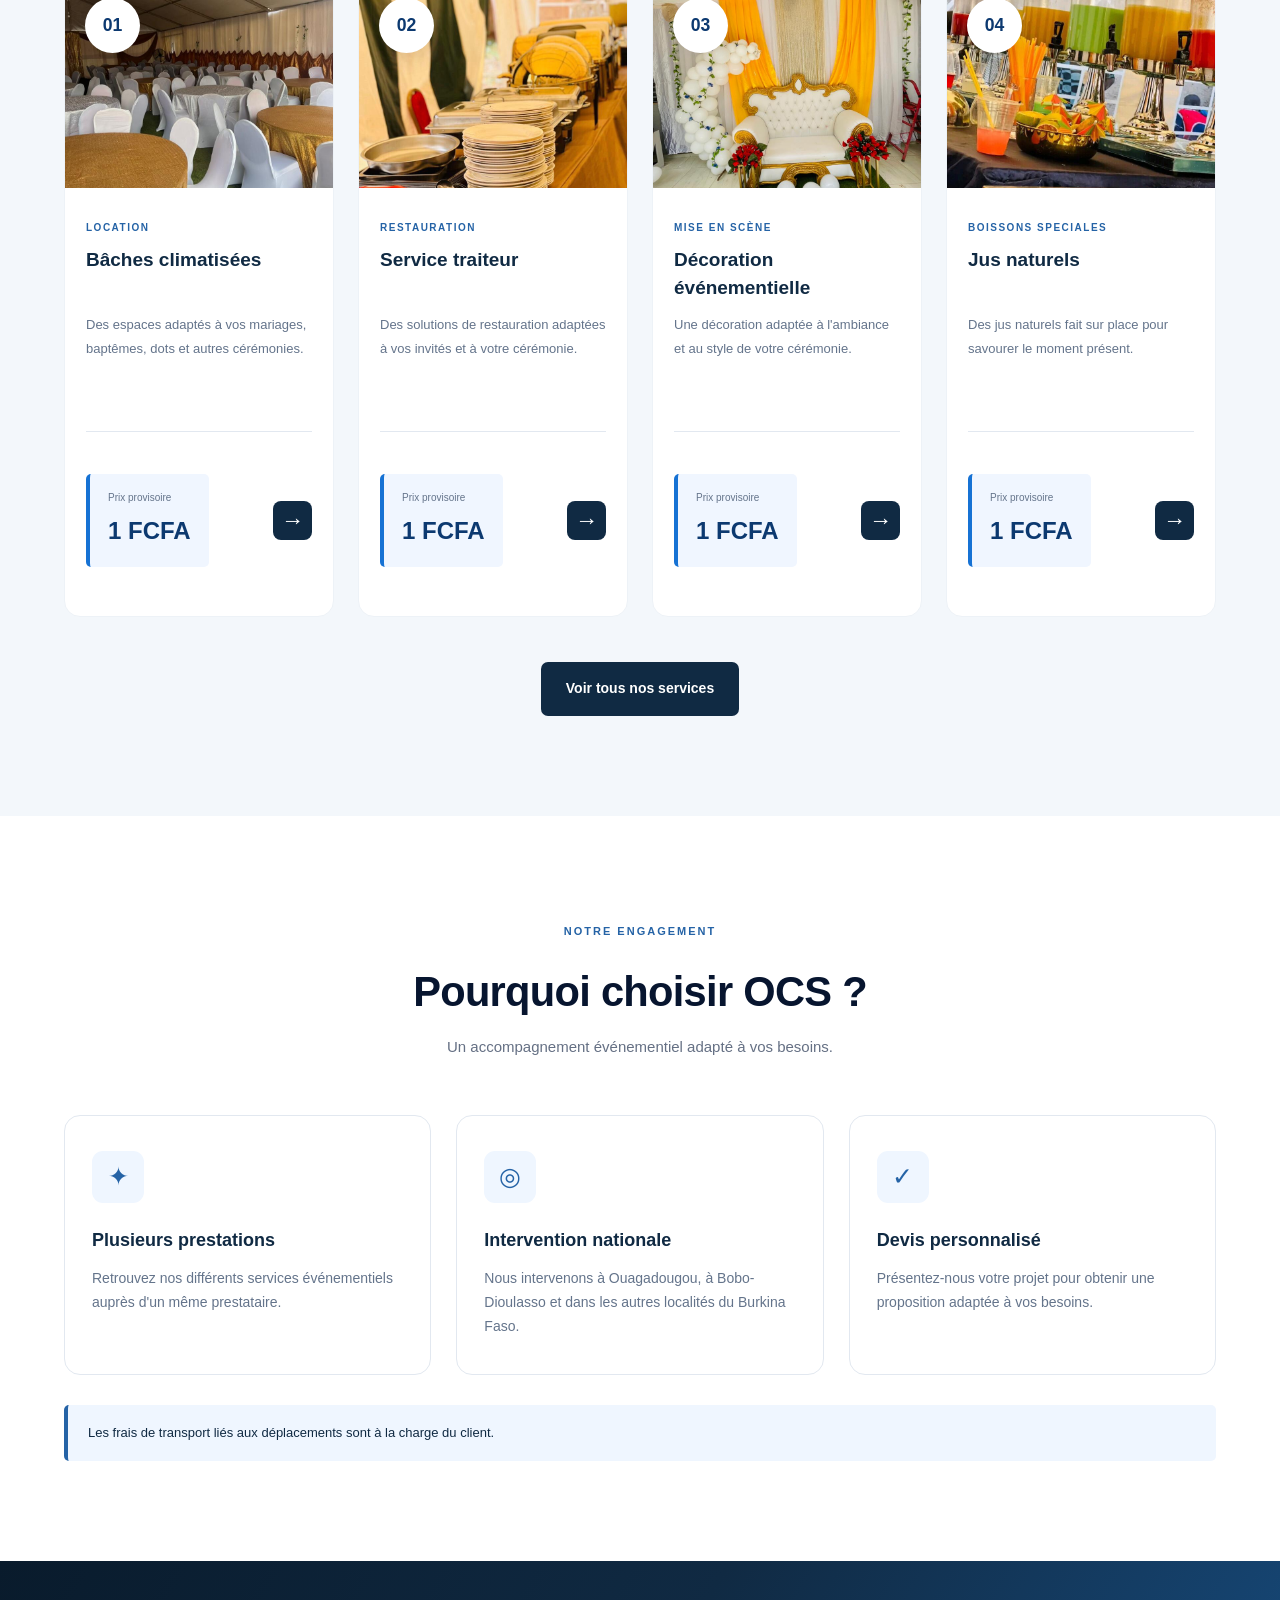
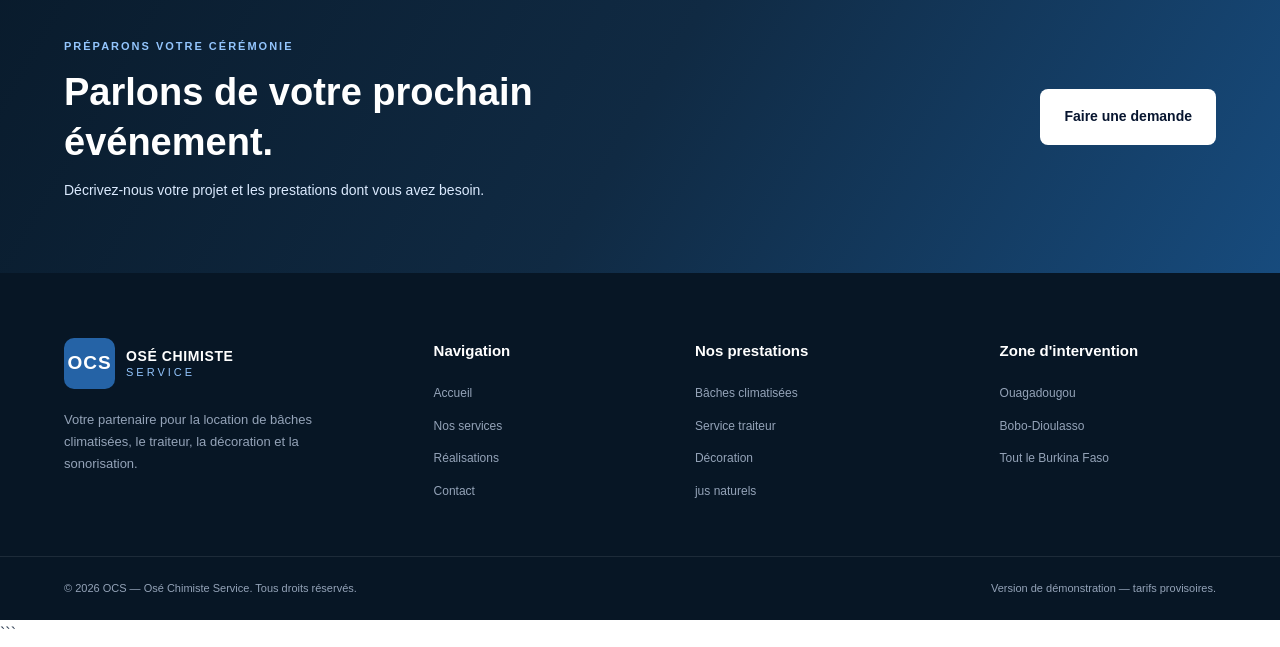
==== commit 783a641a: "Add files via upload" ====
--- a/index.html
+++ b/index.html
@@ -24,7 +24,7 @@
     <div class="container navbar">
 
         <a href="index.html" class="logo">
-            <span class="logo-icon">OCS</span>
+    <img src="logo-ocs.png" alt="OCS - Osé Chimiste Service" class="logo-image">
 
             <span class="logo-text">
                 <strong>OSÉ CHIMISTE</strong>
@@ -506,7 +506,7 @@
             </a>
 
             <a href="contact.html?service=sonorisation">
-                Sonorisation
+                jus naturels
             </a>
 
         </div>
--- a/style.css
+++ b/style.css
@@ -1994,3 +1994,25 @@
         transition: none;
     }
 }
+/* Nouveau logo officiel OCS */
+.logo-image {
+    display: block;
+    width: 100px;
+    height: auto;
+    max-width: 100%;
+    object-fit: contain;
+}
+
+.footer-logo .logo-image {
+    width: 200px;
+}
+
+@media (max-width: 760px) {
+    .logo-image {
+        width: 145px;
+    }
+
+    .footer-logo .logo-image {
+        width: 165px;
+    }
+}
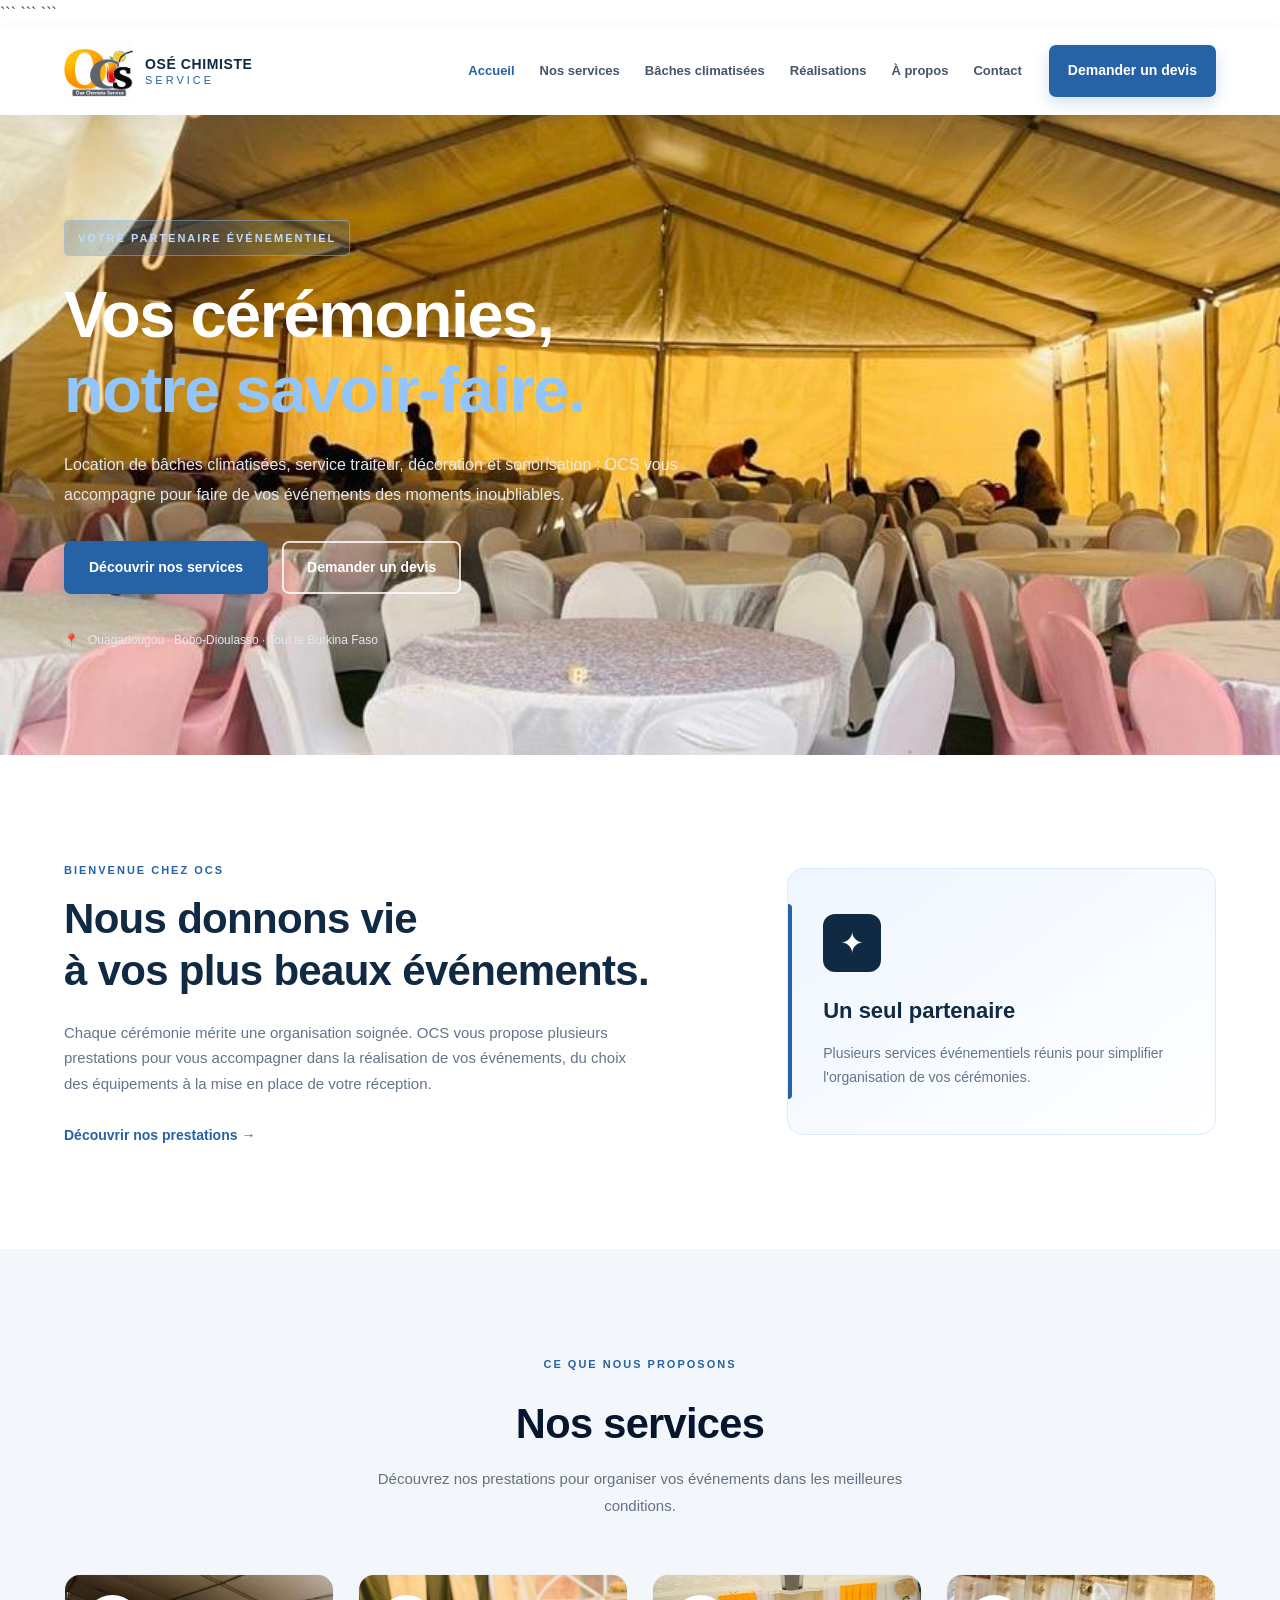
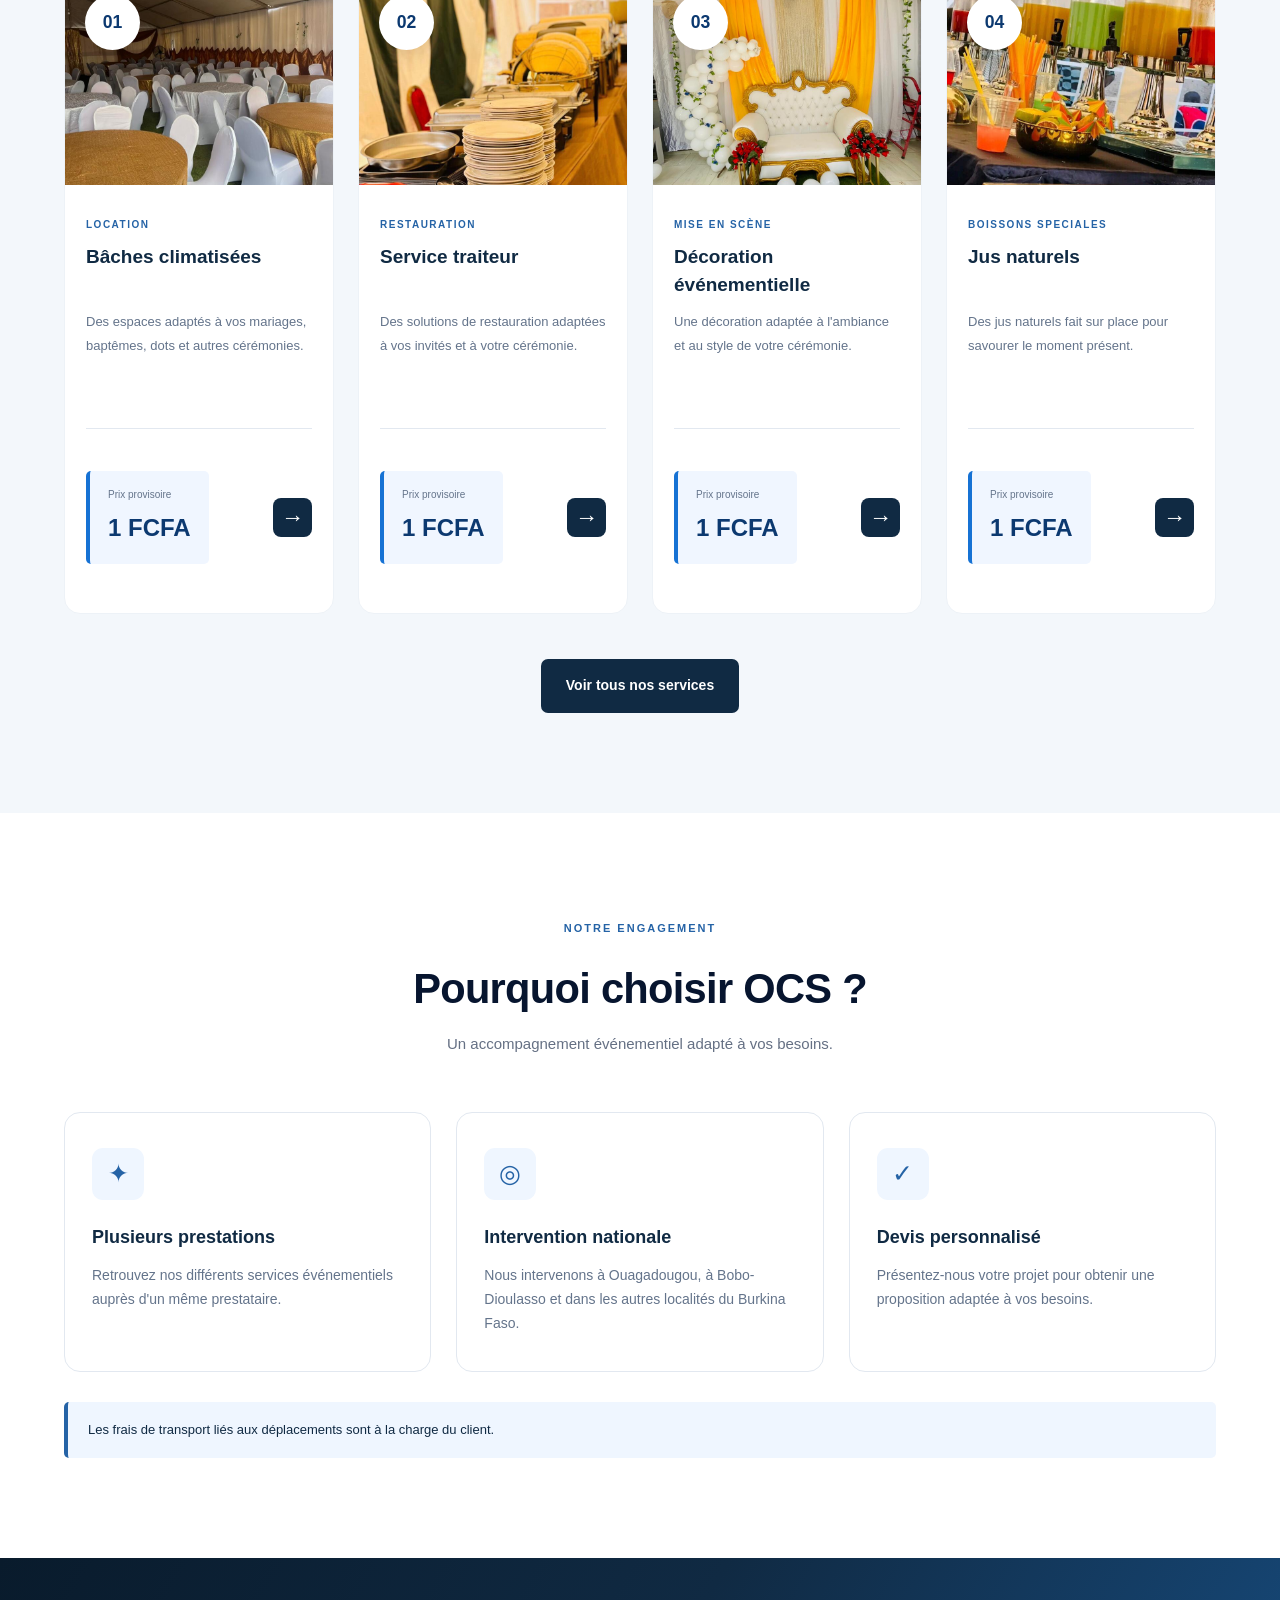
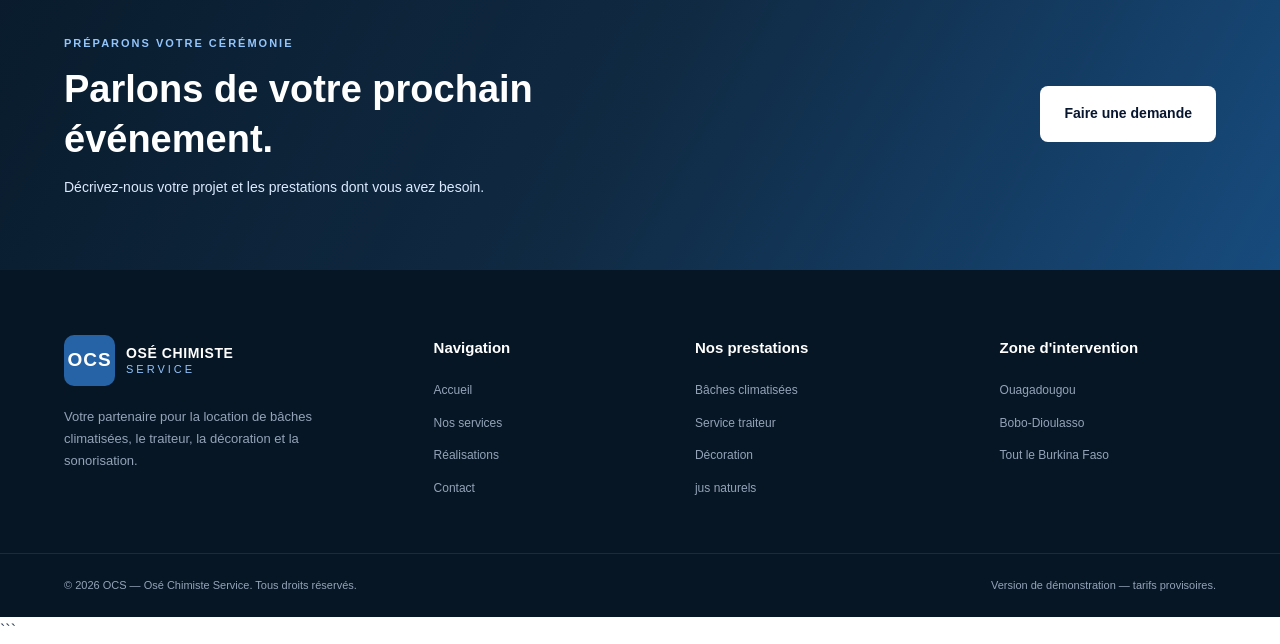
==== commit a1850502: "Add files via upload" ====
--- a/index.html
+++ b/index.html
@@ -42,6 +42,7 @@
         <nav class="navigation" id="navigation">
             <a href="index.html" class="active">Accueil</a>
             <a href="services.html">Nos services</a>
+			<a href="baches-climatisees.html">Bâches climatisées</a>
             <a href="realisations.html">Réalisations</a>
             <a href="#apropos">À propos</a>
             <a href="contact.html">Contact</a>
--- a/style.css
+++ b/style.css
@@ -823,7 +823,9 @@
 }
 
 .navbar {
-    min-height: 76px;
+    min-height: 45px;
+    padding-top: 5px;
+    padding-bottom: 5px;
 }
 
 .logo-icon {
@@ -1997,9 +1999,9 @@
 /* Nouveau logo officiel OCS */
 .logo-image {
     display: block;
-    width: 100px;
+    width: 70px;
     height: auto;
-    max-width: 100%;
+    max-width: 70%;
     object-fit: contain;
 }
 
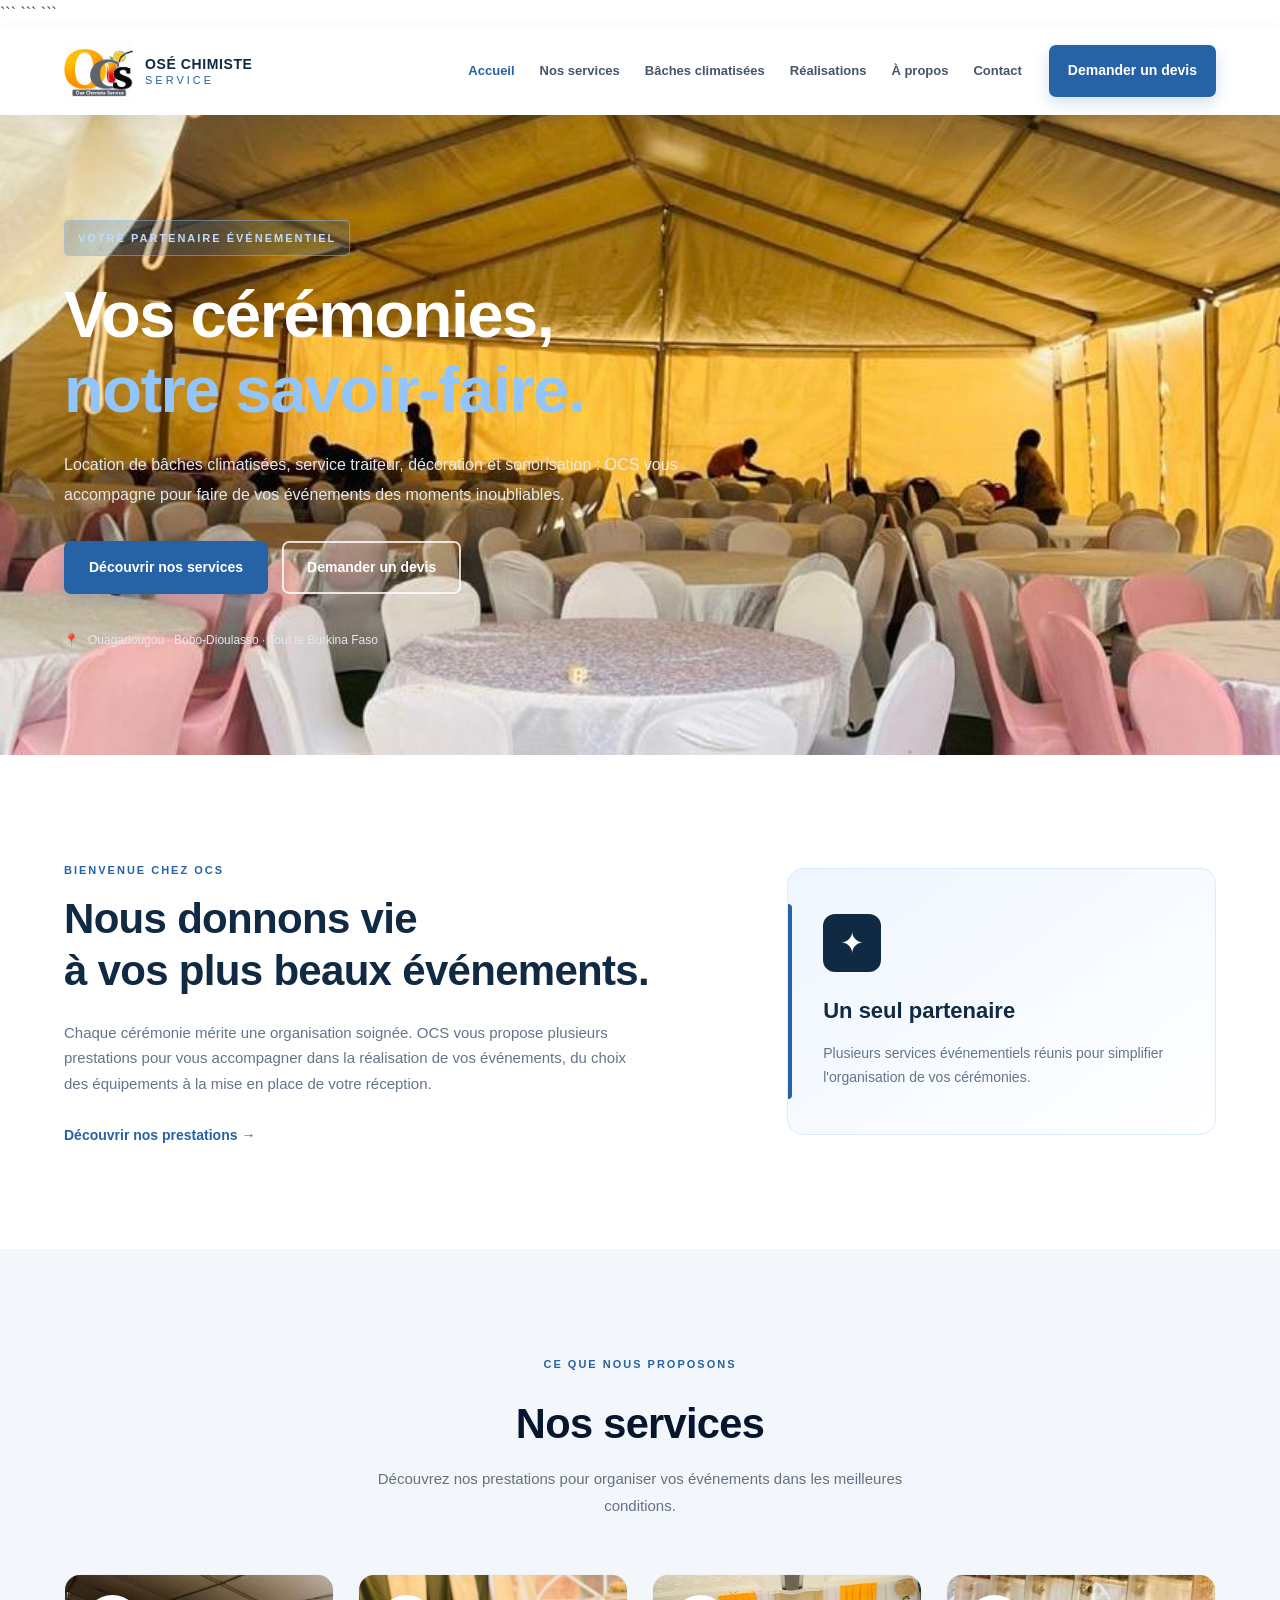
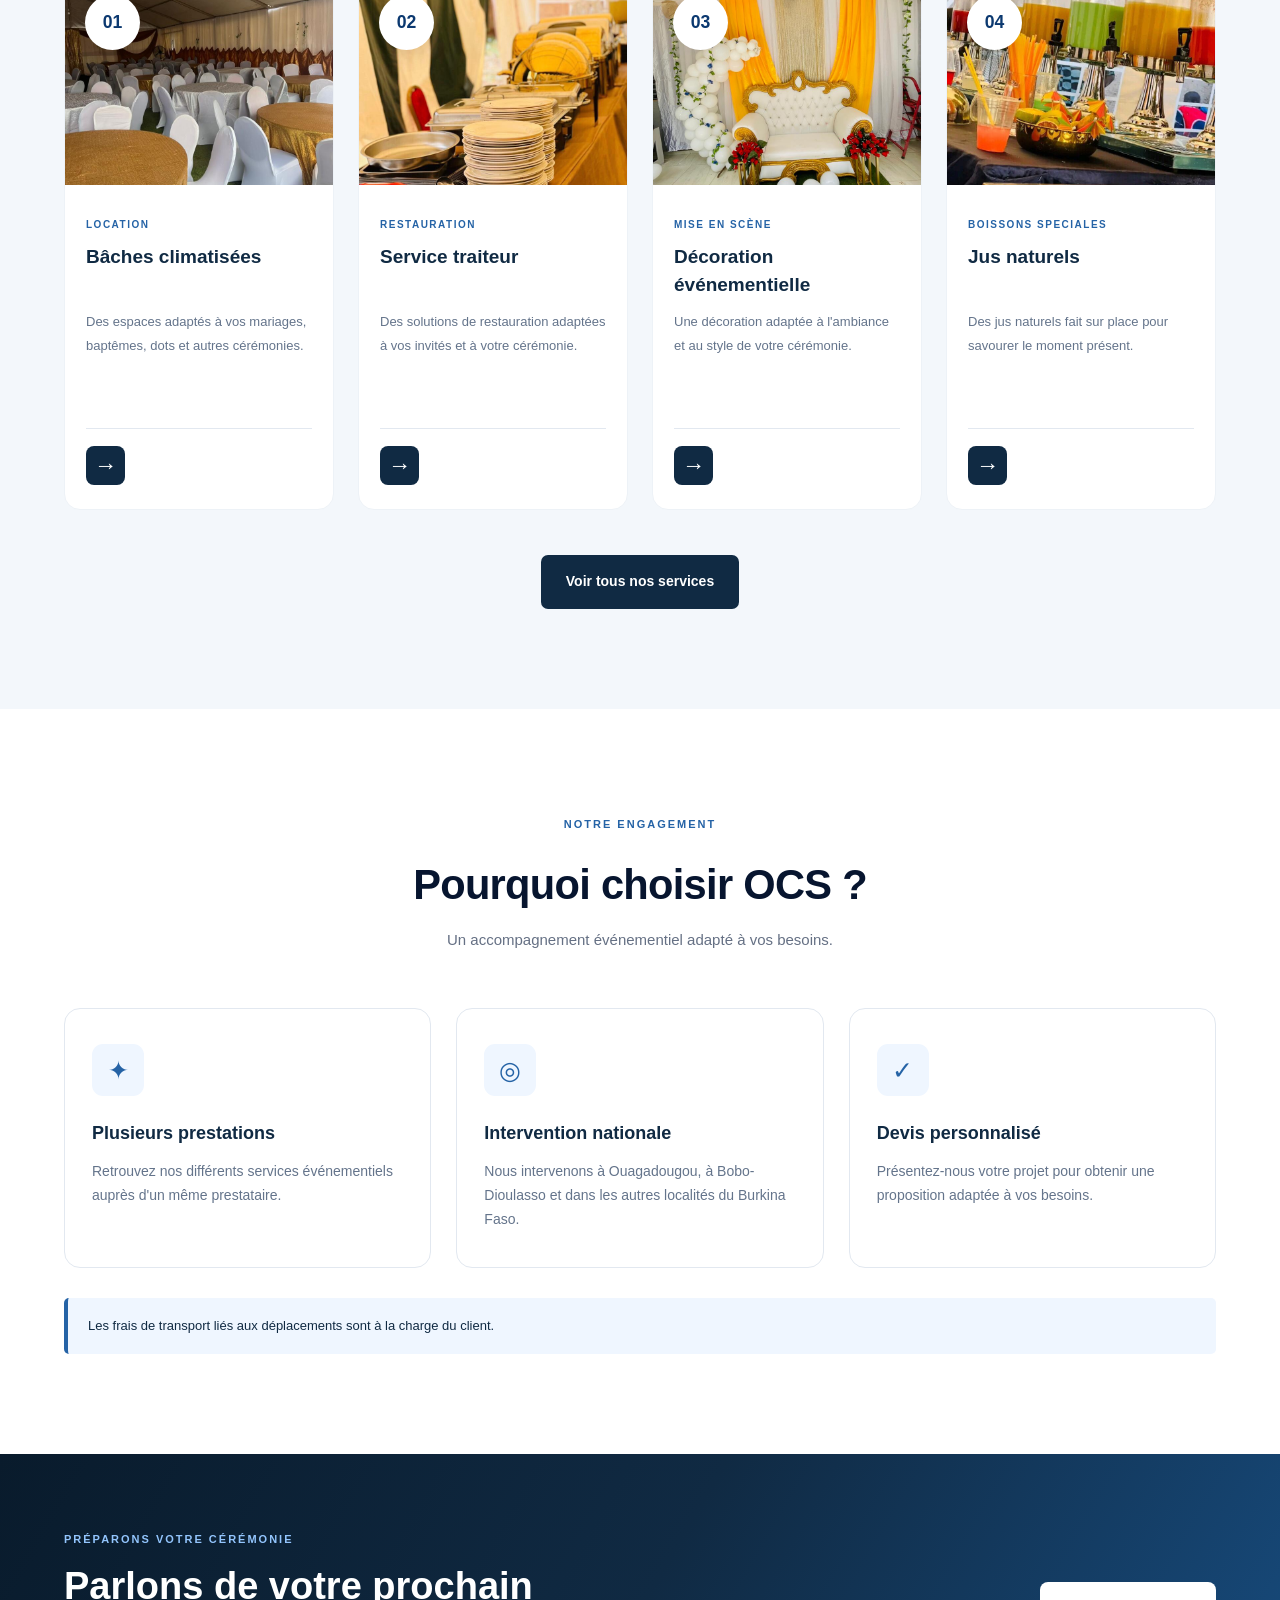
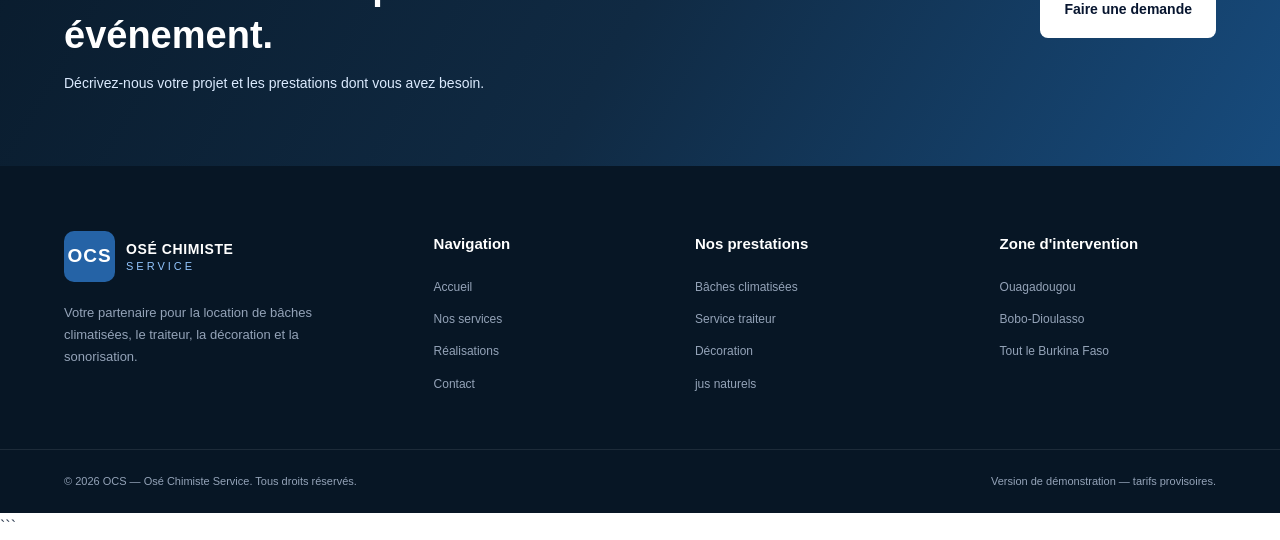
==== commit 24a27a42: "Add files via upload" ====
--- a/index.html
+++ b/index.html
@@ -193,10 +193,7 @@
 
                         <div class="service-bottom">
 
-                            <div class="service-price">
-                                <small>Prix provisoire</small>
-                                <strong>1 FCFA</strong>
-                            </div>
+                            
 
                             <a href="contact.html?service=baches"
                                class="service-link"
@@ -233,10 +230,7 @@
 
                         <div class="service-bottom">
 
-                            <div class="service-price">
-                                <small>Prix provisoire</small>
-                                <strong>1 FCFA</strong>
-                            </div>
+
 
                             <a href="contact.html?service=traiteur"
                                class="service-link"
@@ -273,11 +267,7 @@
 
                         <div class="service-bottom">
 
-                            <div class="service-price">
-                                <small>Prix provisoire</small>
-                                <strong>1 FCFA</strong>
-                            </div>
-
+                            
                             <a href="contact.html?service=decoration"
                                class="service-link"
                                aria-label="Demander un devis pour la décoration">
@@ -313,11 +303,7 @@
 
                         <div class="service-bottom">
 
-                            <div class="service-price">
-                                <small>Prix provisoire</small>
-                                <strong>1 FCFA</strong>
-                            </div>
-
+                            
                             <a href="contact.html?service=sonorisation"
                                class="service-link"
                                aria-label="Demander un devis pour la sonorisation">
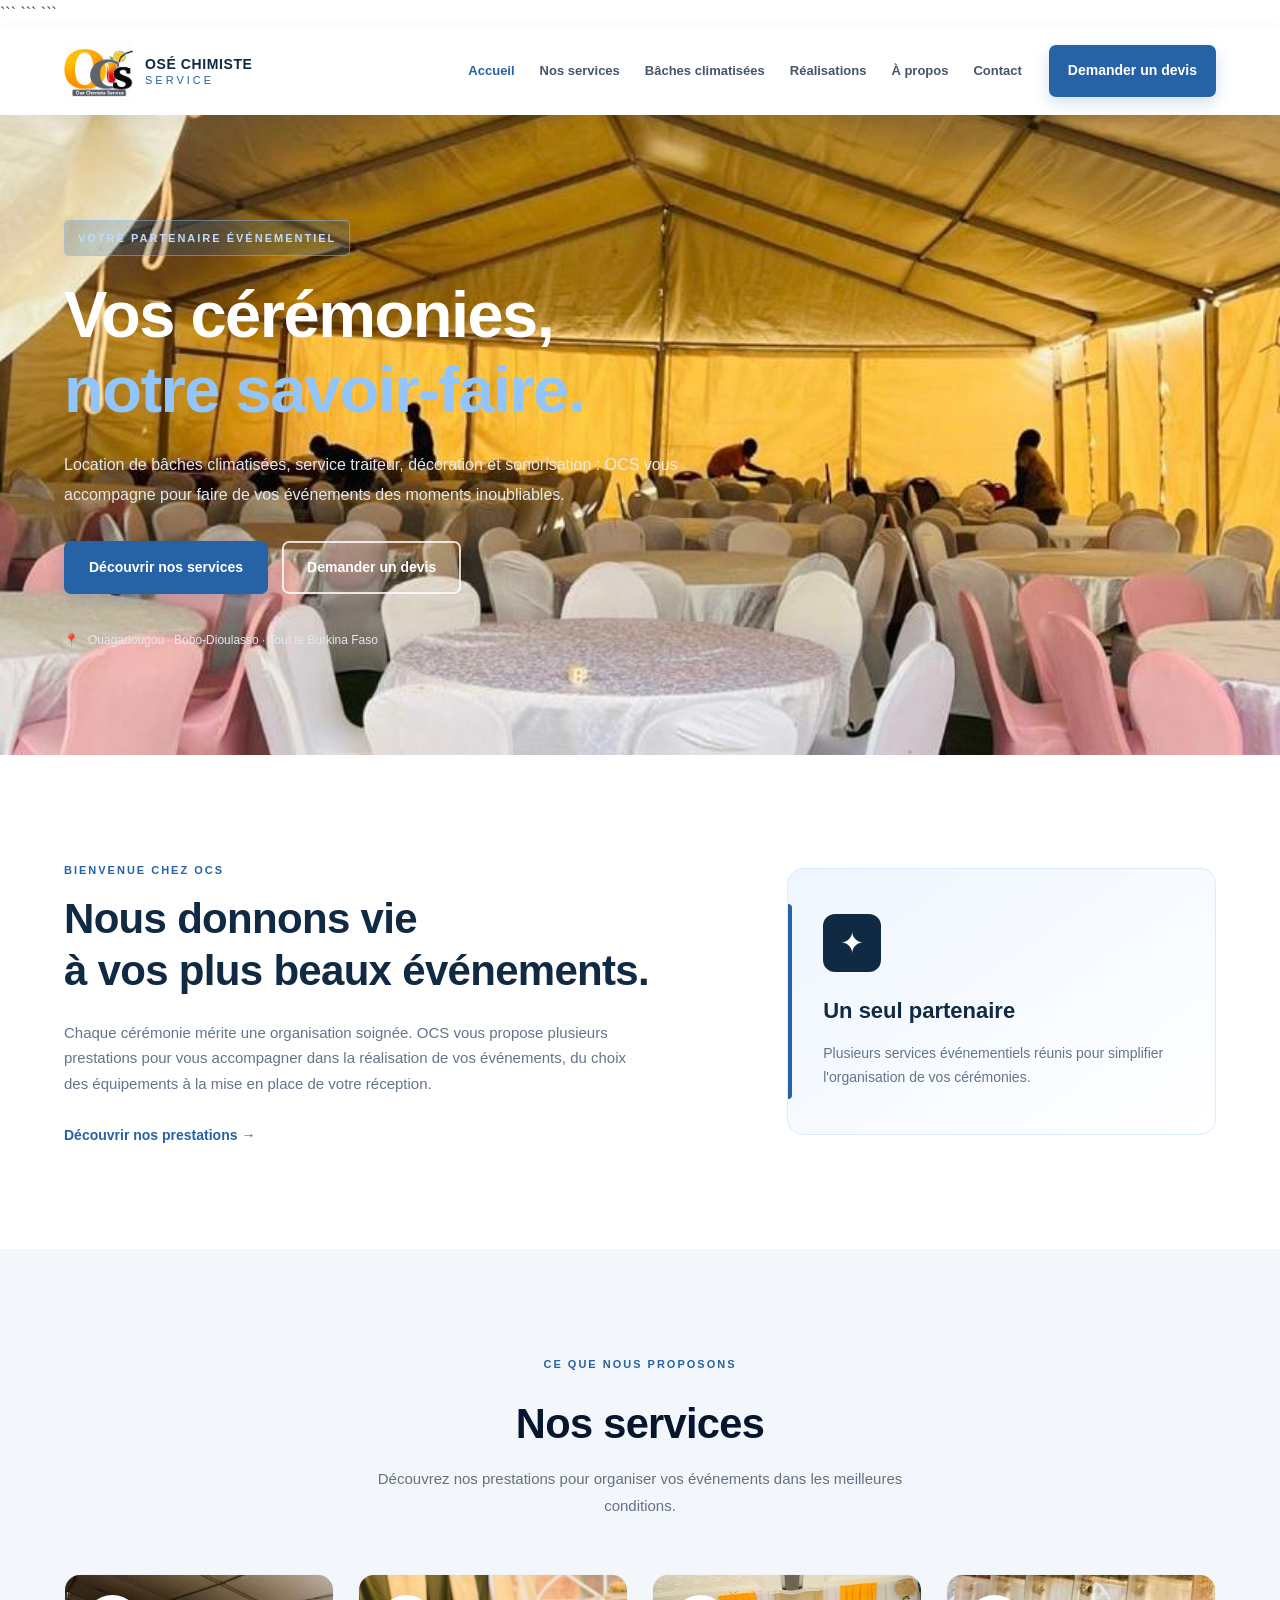
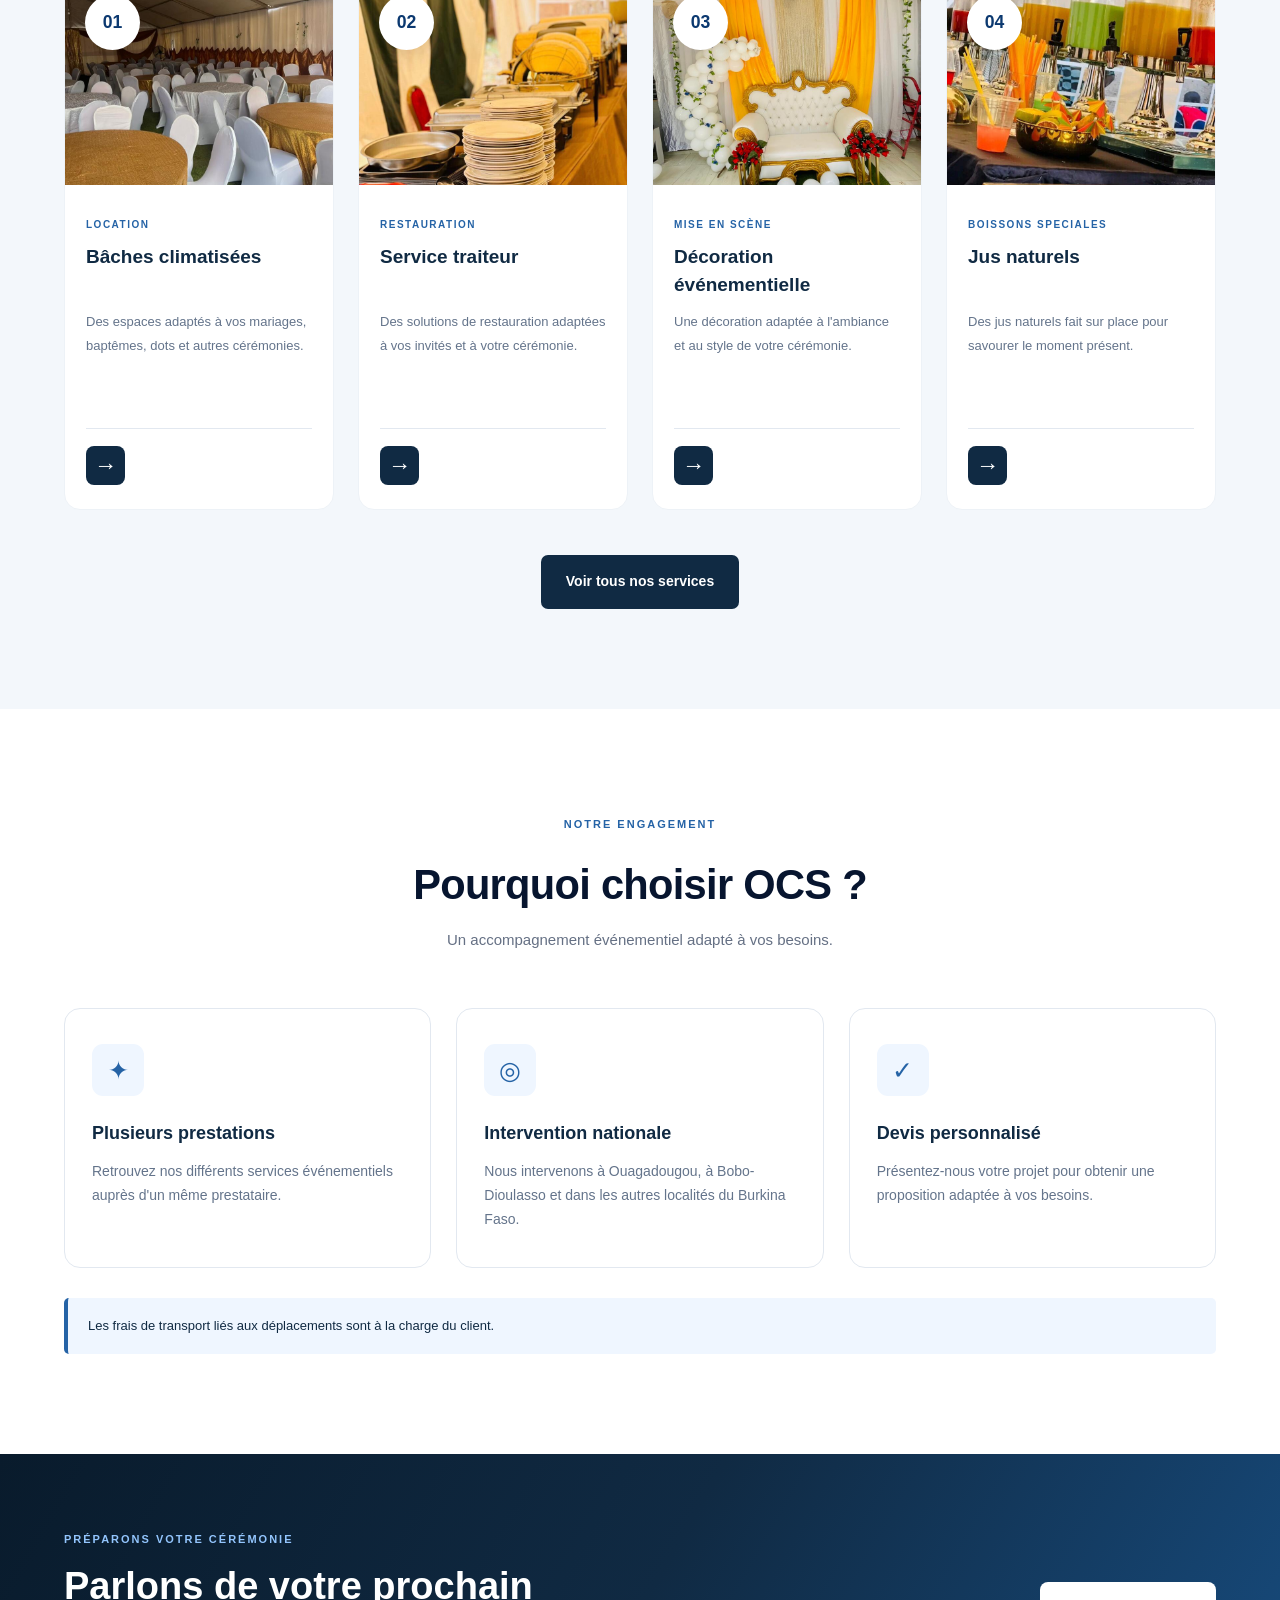
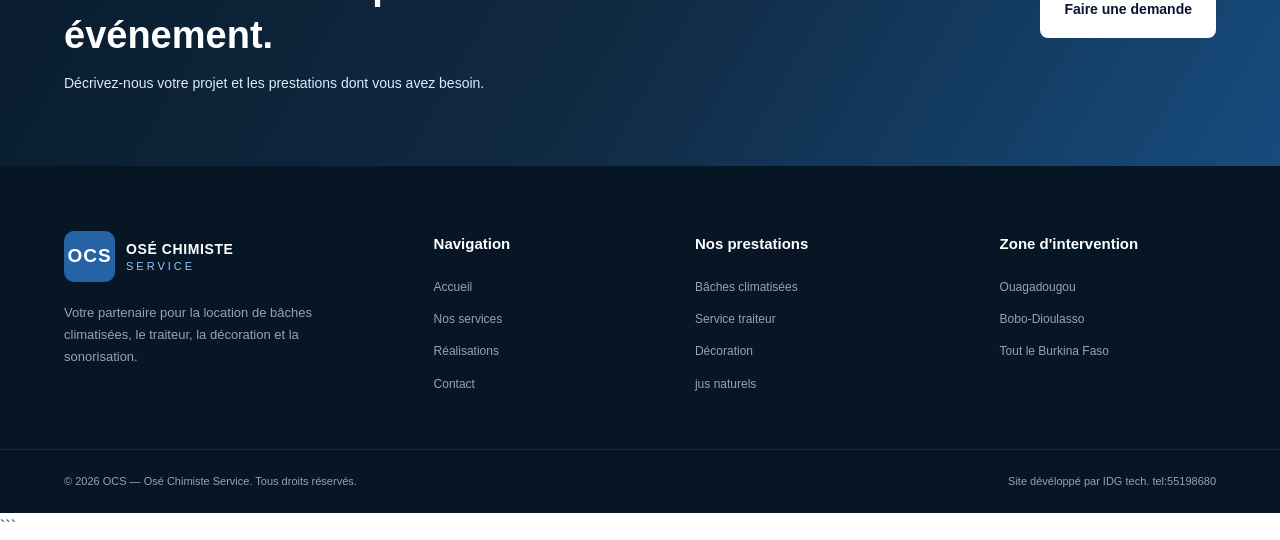
==== commit 1ff7ccf5: "Add files via upload" ====
--- a/index.html
+++ b/index.html
@@ -523,7 +523,8 @@
             </p>
 
             <p class="demo-notice">
-                Version de démonstration — tarifs provisoires.
+                Site dévéloppé par IDG tech.
+				tel:55198680
             </p>
 
         </div>
--- a/style.css
+++ b/style.css
@@ -2017,4 +2017,24 @@
     .footer-logo .logo-image {
         width: 165px;
     }
+}
+.bache-image {
+    width: 100%;
+    height: 220px;
+    overflow: hidden;
+    border-radius: 10px;
+    margin-bottom: 20px;
+    background: #f3f7fa;
+}
+
+.bache-image img {
+    width: 100%;
+    height: 100%;
+    object-fit: cover;
+    display: block;
+    transition: transform 0.3s ease;
+}
+
+.bache-card:hover .bache-image img {
+    transform: scale(1.05);
 }
